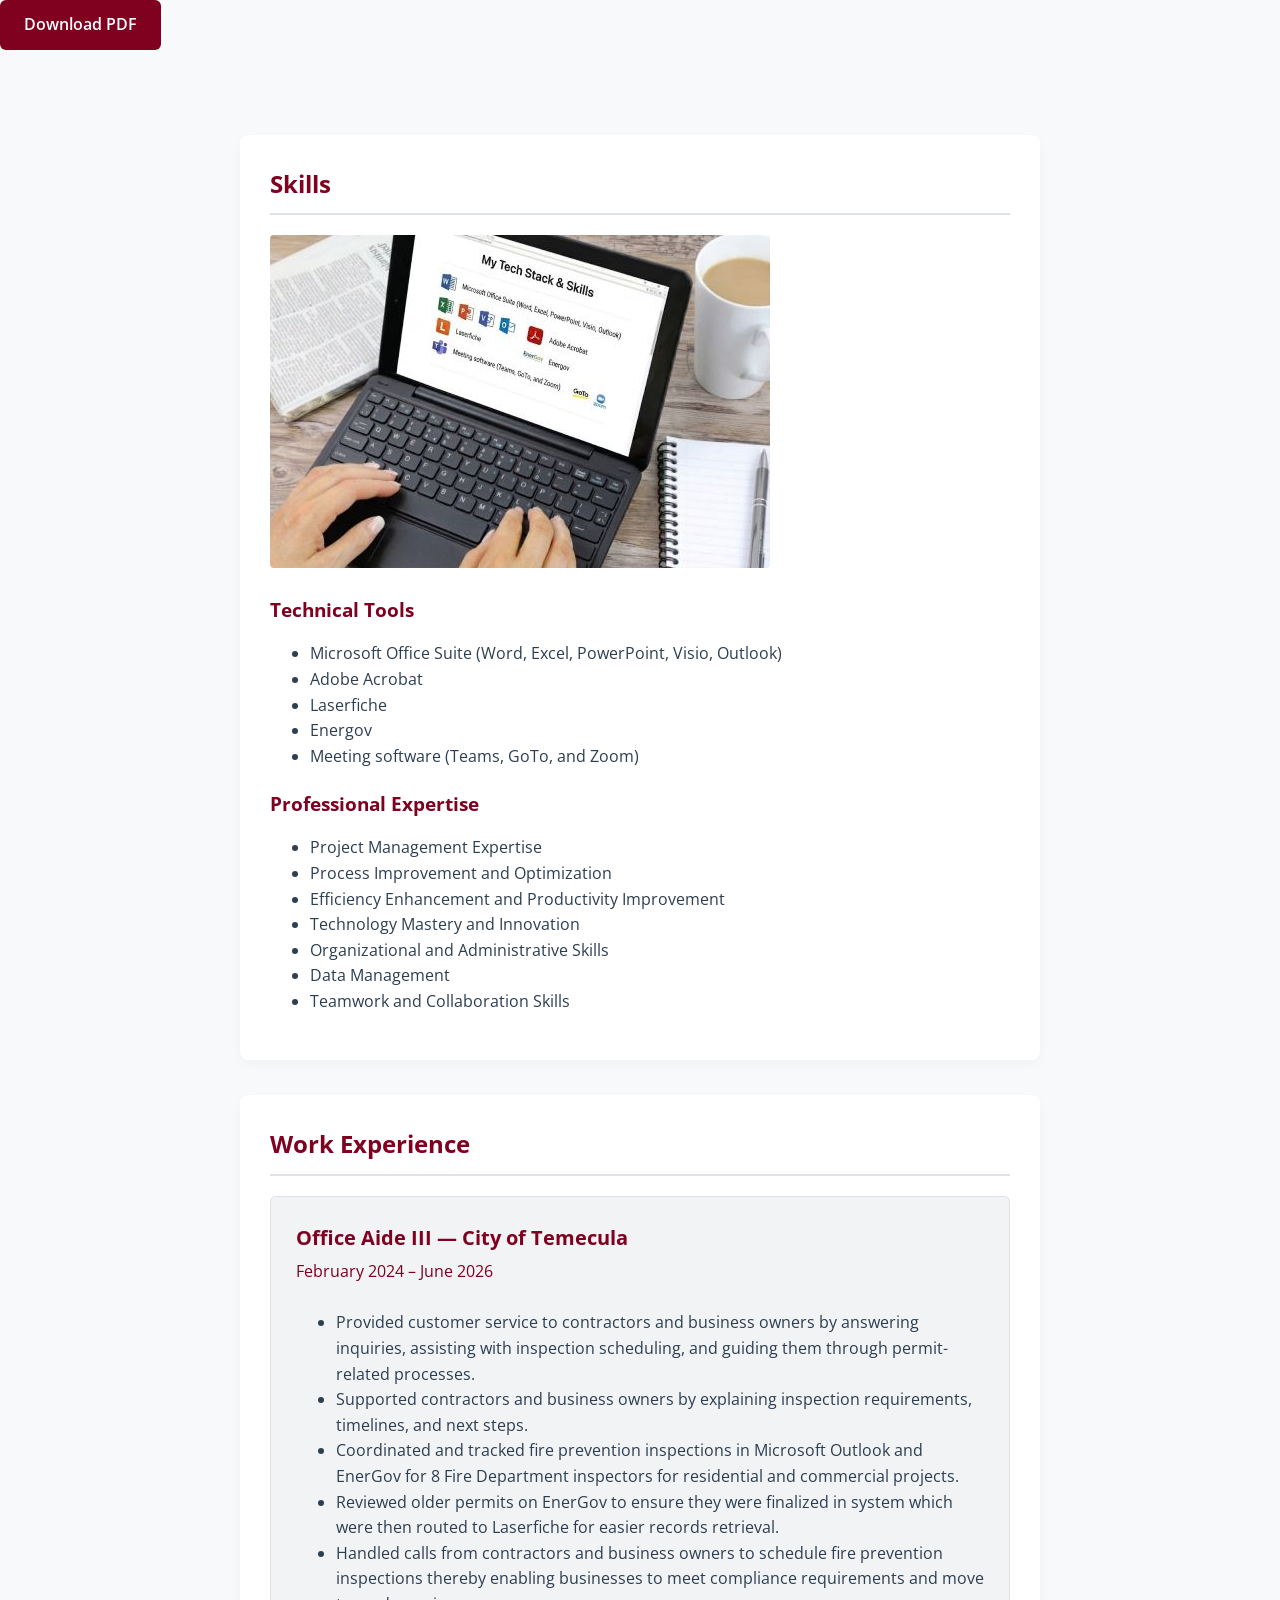
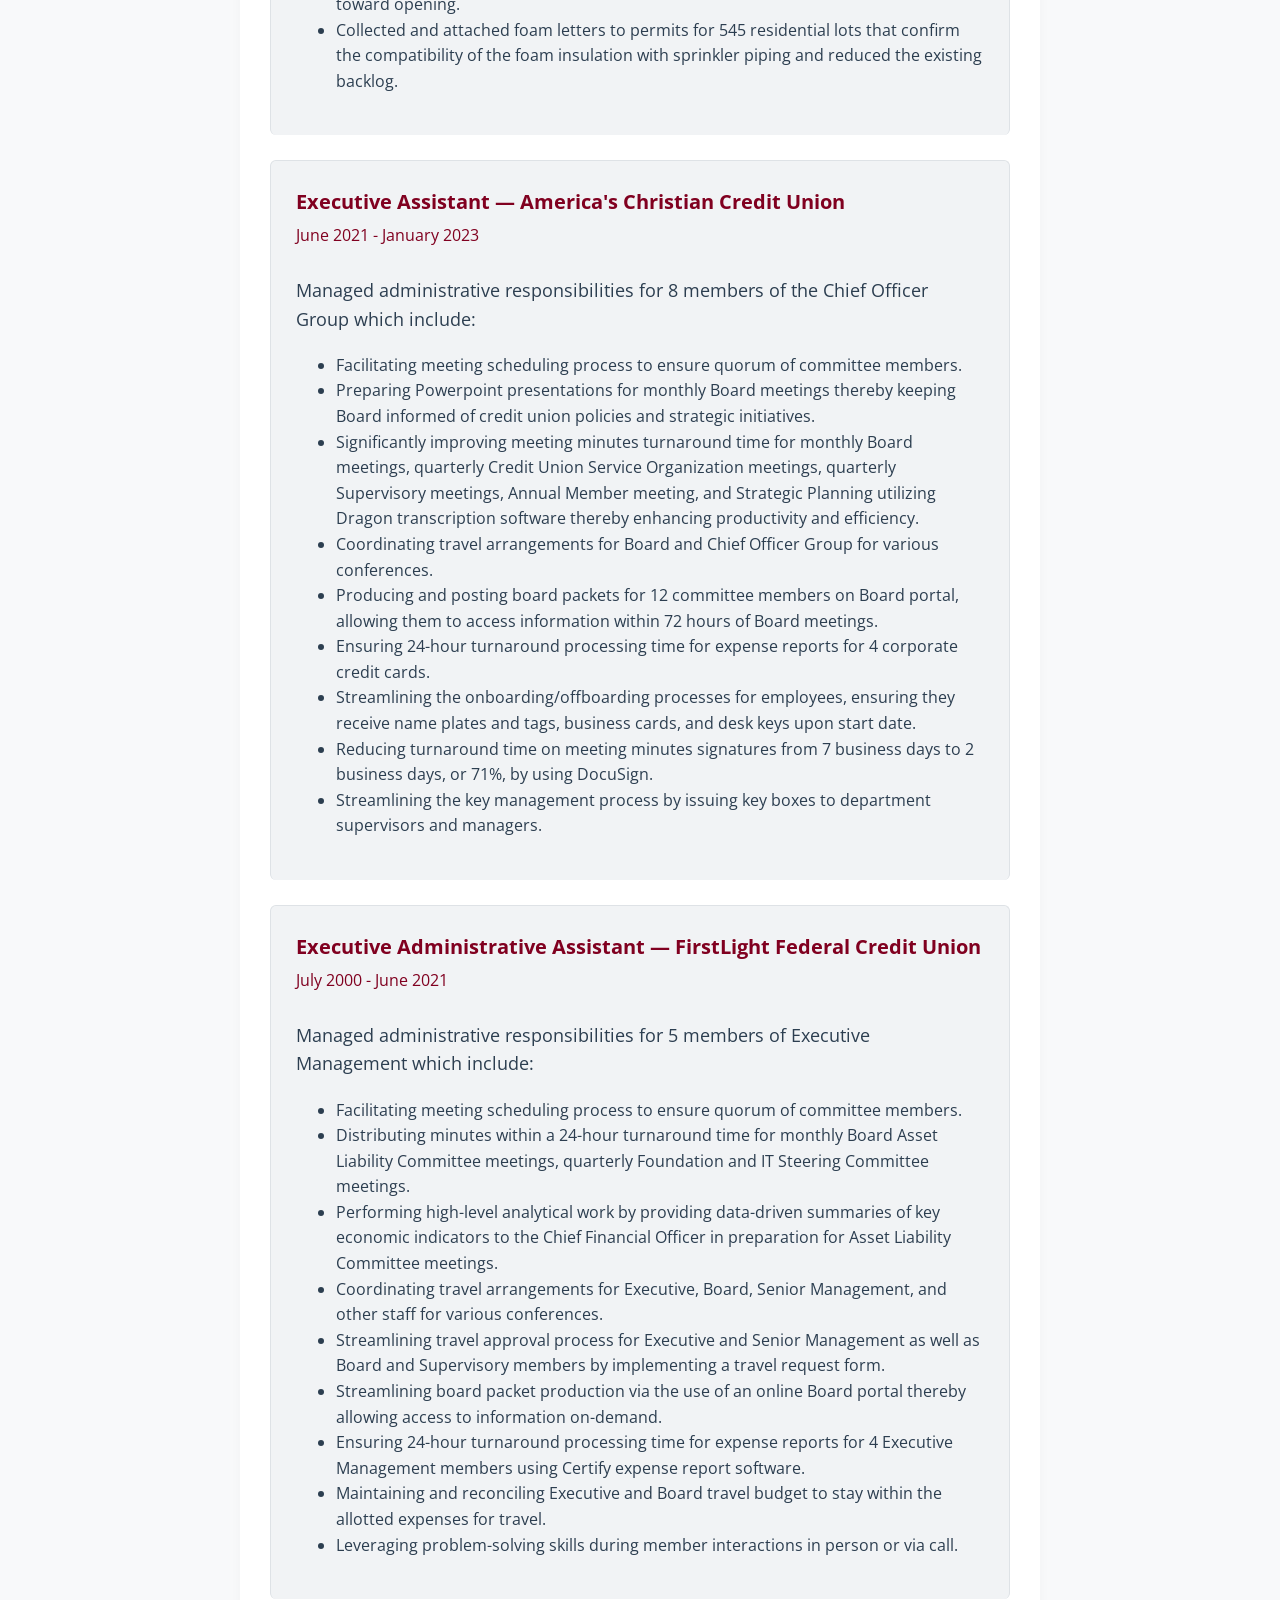
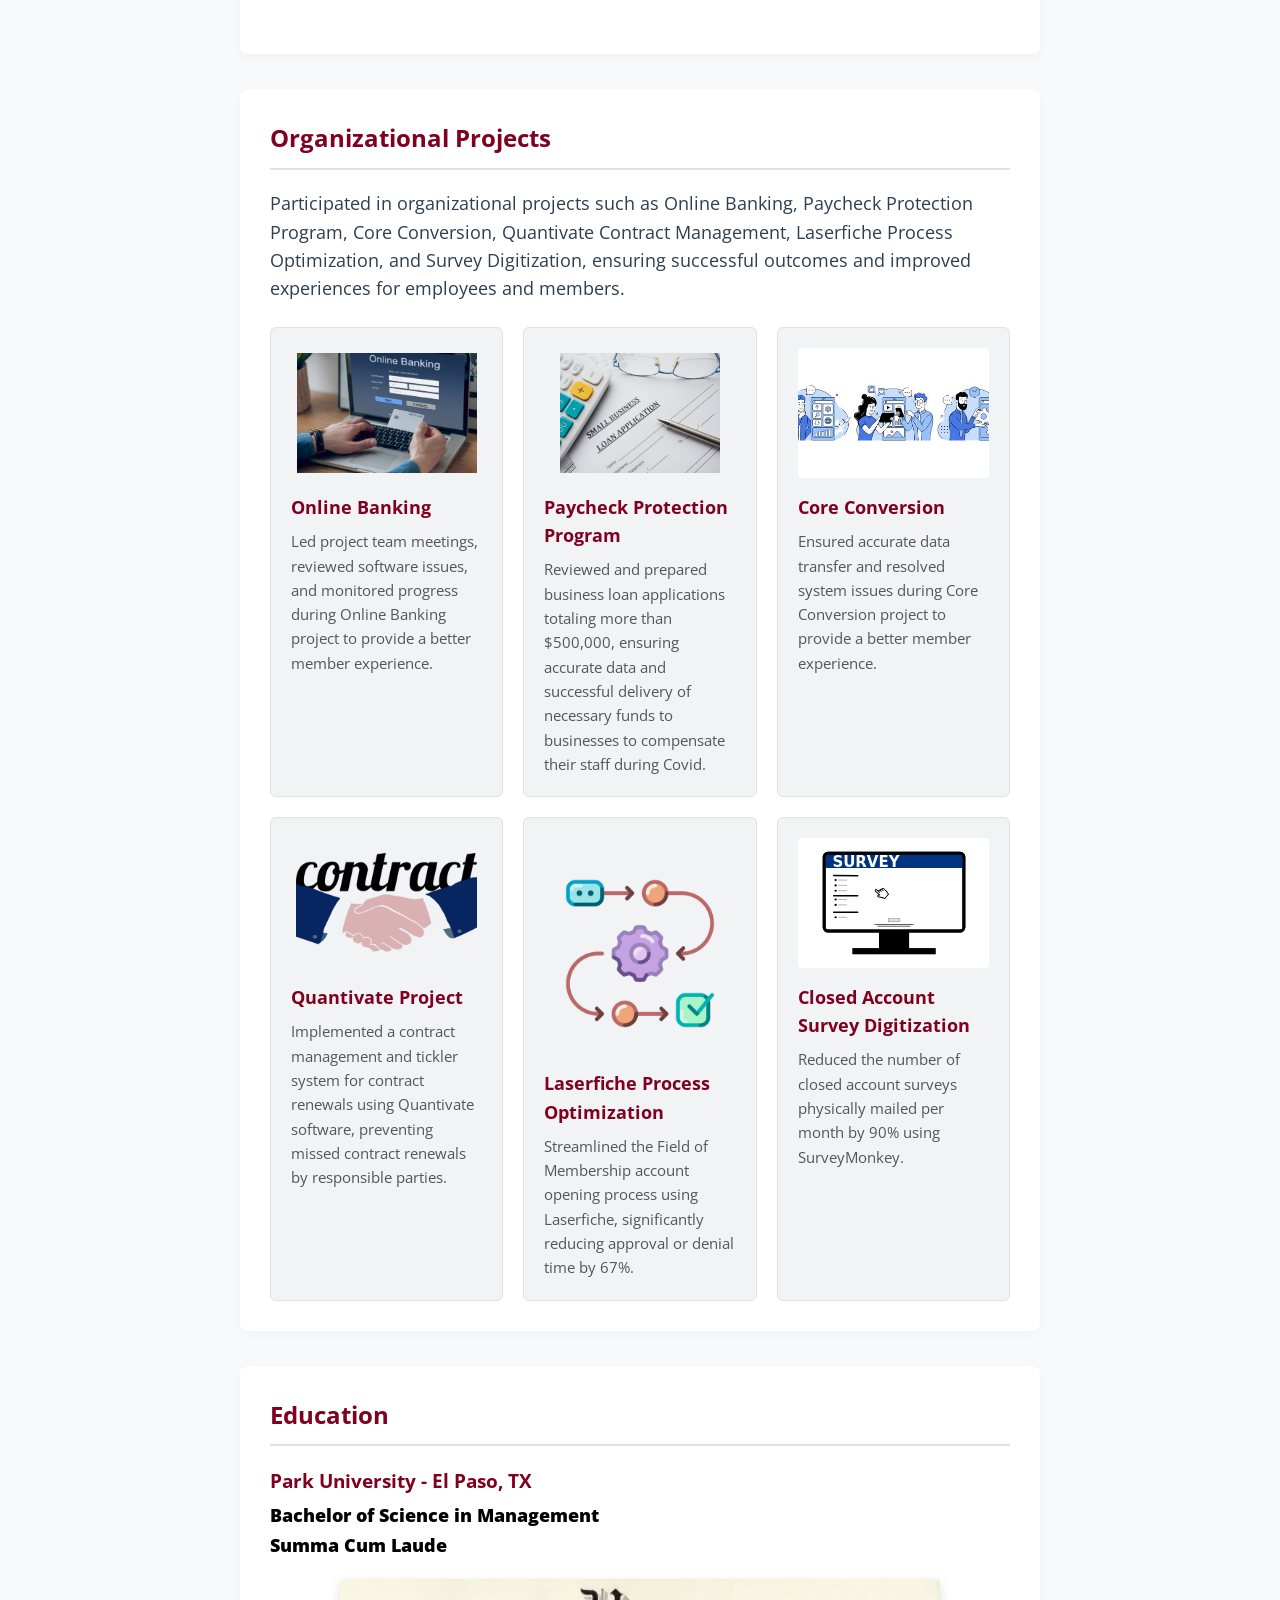
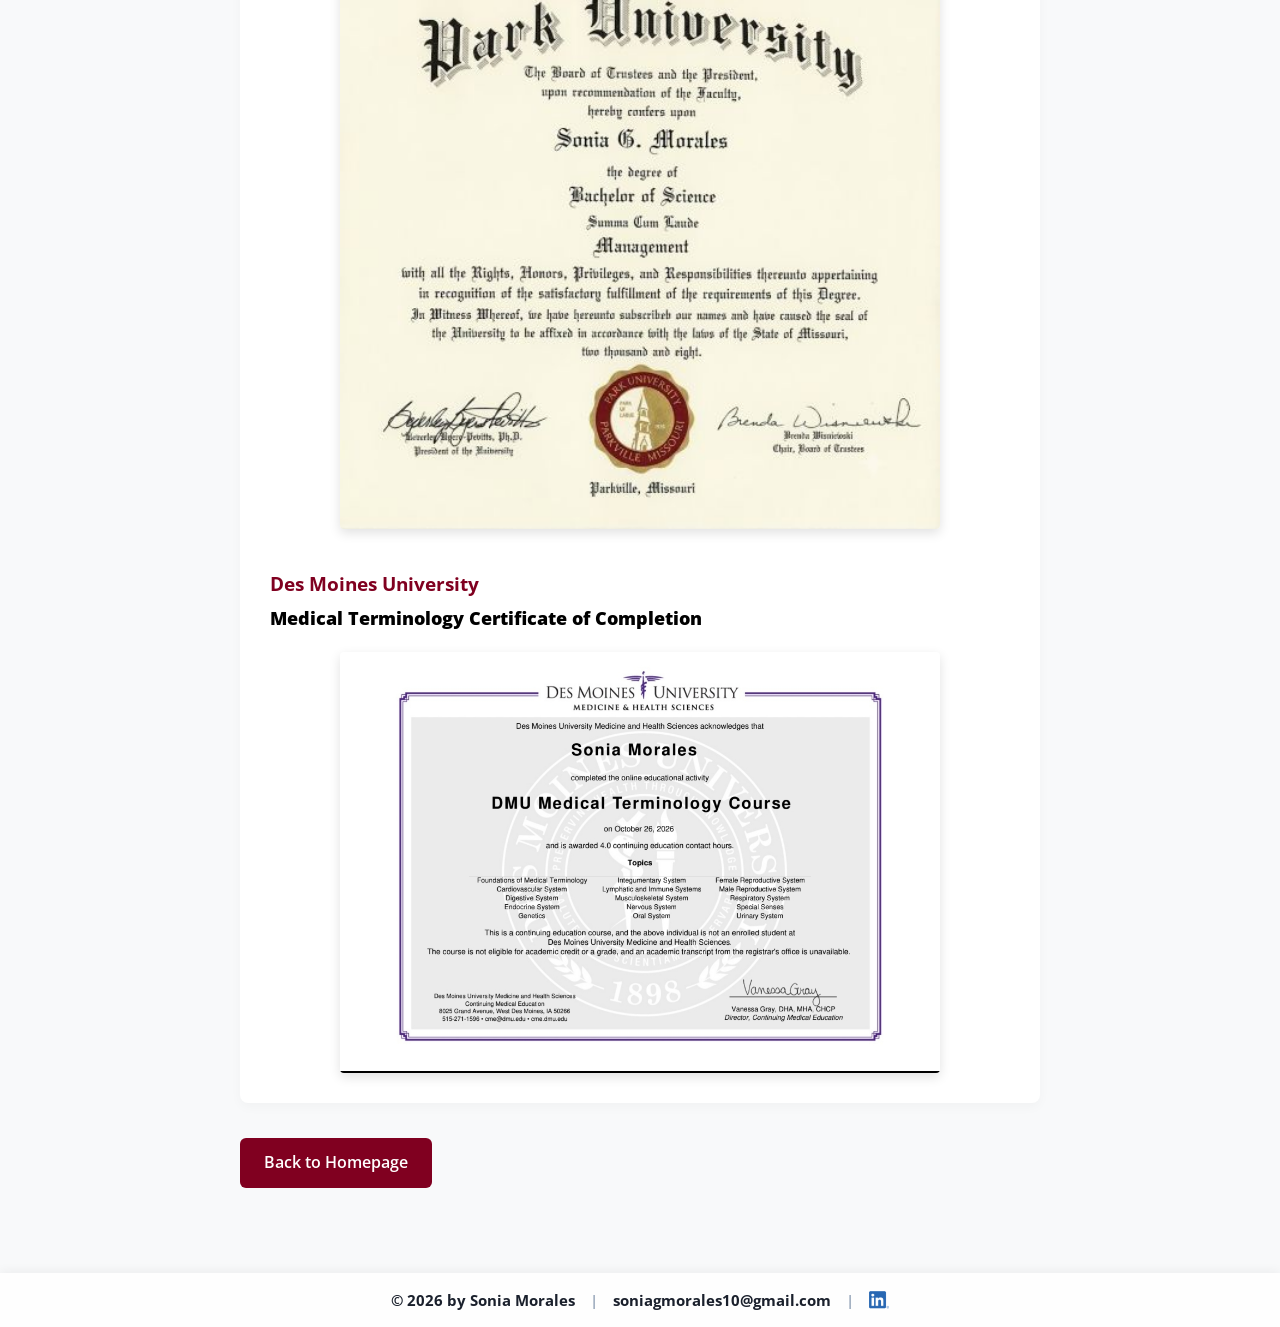
==== resume.html @ 6f34581a "Update back link with button styling" ====
<!DOCTYPE html>
<html lang="en">
  <head>
    <meta charset="UTF-8">
    <meta name="viewport" content="width=device-width, initial-scale=1.0">
    <title>Resume | Sonia Morales | Results-Oriented Administrative Professional</title>
    <link rel="preconnect" href="https://fonts.googleapis.com">
    <link rel="preconnect" href="https://fonts.gstatic.com" crossorigin>
    <link href="https://fonts.googleapis.com/css2?family=Caveat&family=Open+Sans&display=swap" rel="stylesheet">
    <link rel="stylesheet" href="css/styles.css">
  </head>
  <body class="resume">
    <a class="btn download-link" href="resume.pdf" download>Download PDF</a>
    
    <main class="content-wrapper">

      <section class="resume-section">
        <h2>Skills</h2>
        
        <div class="skills-header" style="margin-bottom: 20px;">
          <img src="images/skills_tech_stack_branded.jpg" alt="Skills and Professional Competencies" style="max-width: 100%; height: auto; border-radius: 4px;">
        </div>
        
        <div class="work-summary">
          <h3>Technical Tools</h3>
          <ul>
            <li>Microsoft Office Suite (Word, Excel, PowerPoint, Visio, Outlook)</li>
            <li>Adobe Acrobat</li>
            <li>Laserfiche</li>
            <li>Energov</li>
            <li>Meeting software (Teams, GoTo, and Zoom)</li>
          </ul>

          <h3>Professional Expertise</h3>
          <ul>
            <li>Project Management Expertise</li>
            <li>Process Improvement and Optimization</li>
            <li>Efficiency Enhancement and Productivity Improvement</li>
            <li>Technology Mastery and Innovation</li>
            <li>Organizational and Administrative Skills</li>
            <li>Data Management</li>
            <li>Teamwork and Collaboration Skills</li>
          </ul>
        </div>
      </section>
      
      <section class="resume-section">
        <h2>Work Experience</h2>

        <section class="work-item" style="background-color: #f1f3f5; border: 1px solid #dee2e6; border-radius: 6px; padding: 25px; margin-bottom: 25px; font-family: 'Open Sans', sans-serif; color: #2c3e50; line-height: 1.6; border-bottom: none !important;">
          <div class="work-details" style="margin-bottom: 15px; padding-bottom: 10px;">
            <h3><strong>Office Aide III</strong> — City of Temecula <span style="float: right; font-weight: normal; color: #555;">February 2024 – June 2026</span></h3>
          </div>

          <div class="work-summary">
            <ul>
              <li>Provided customer service to contractors and business owners by answering inquiries, assisting with inspection scheduling, and guiding them through permit-related processes.</li>
              <li>Supported contractors and business owners by explaining inspection requirements, timelines, and next steps.</li>
              <li>Coordinated and tracked fire prevention inspections in Microsoft Outlook and EnerGov for 8 Fire Department inspectors for residential and commercial projects.</li>
              <li>Reviewed older permits on EnerGov to ensure they were finalized in system which were then routed to Laserfiche for easier records retrieval.</li>
              <li>Handled calls from contractors and business owners to schedule fire prevention inspections thereby enabling businesses to meet compliance requirements and move toward opening.</li> 
              <li>Collected and attached foam letters to permits for 545 residential lots that confirm the compatibility of the foam insulation with sprinkler piping and reduced the existing backlog.</li>
            </ul>
          </div>
        </section>
      
       <section class="work-item" style="background-color: #f1f3f5; border: 1px solid #dee2e6; border-radius: 6px; padding: 25px; margin-bottom: 25px; font-family: 'Open Sans', sans-serif; color: #2c3e50; line-height: 1.6; border-bottom: none !important;">
          <div class="work-details" style="margin-bottom: 15px; padding-bottom: 10px;">
            <h3><strong>Executive Assistant</strong> — America's Christian Credit Union <span style="float: right; font-weight: normal; color: #555;">June 2021 - January 2023</span></h3>
          </div>

          <div class="work-summary">
            <p>Managed administrative responsibilities for 8 members of the Chief Officer Group which include:</p>
            <ul>
              <li>Facilitating meeting scheduling process to ensure quorum of committee members.</li>
              <li>Preparing Powerpoint presentations for monthly Board meetings thereby keeping Board informed of credit union policies and strategic initiatives.</li>
              <li>Significantly improving meeting minutes turnaround time for monthly Board meetings, quarterly Credit Union Service Organization meetings, quarterly Supervisory meetings, Annual Member meeting, and Strategic Planning utilizing Dragon transcription software thereby enhancing productivity and efficiency.</li>
              <li>Coordinating travel arrangements for Board and Chief Officer Group for various conferences.</li>
              <li>Producing and posting board packets for 12 committee members on Board portal, allowing them to access information within 72 hours of Board meetings.</li>
              <li>Ensuring 24-hour turnaround processing time for expense reports for 4 corporate credit cards.</li>
              <li>Streamlining the onboarding/offboarding processes for employees, ensuring they receive name plates and tags, business cards, and desk keys upon start date.</li>
              <li>Reducing turnaround time on meeting minutes signatures from 7 business days to 2 business days, or 71%, by using DocuSign.</li>
              <li>Streamlining the key management process by issuing key boxes to department supervisors and managers.</li>
            </ul>
          </div>
        </section>
        
       <section class="work-item" style="background-color: #f1f3f5; border: 1px solid #dee2e6; border-radius: 6px; padding: 25px; margin-bottom: 25px; font-family: 'Open Sans', sans-serif; color: #2c3e50; line-height: 1.6; border-bottom: none !important;">
         <div class="work-details" style="margin-bottom: 15px; padding-bottom: 10px;">
            <h3><strong>Executive Administrative Assistant</strong> — FirstLight Federal Credit Union <span style="float: right; font-weight: normal; color: #555;">July 2000 - June 2021</span></h3>
          </div>

          <div class="work-summary">
            <p>Managed administrative responsibilities for 5 members of Executive Management which include:</p>
            <ul>
              <li>Facilitating meeting scheduling process to ensure quorum of committee members.</li>
              <li>Distributing minutes within a 24-hour turnaround time for monthly Board Asset Liability Committee meetings, quarterly Foundation and IT Steering Committee meetings.</li>
              <li>Performing high-level analytical work by providing data-driven summaries of key economic indicators to the Chief Financial Officer in preparation for Asset Liability Committee meetings.</li>
              <li>Coordinating travel arrangements for Executive, Board, Senior Management, and other staff for various conferences.</li>
              <li>Streamlining travel approval process for Executive and Senior Management as well as Board and Supervisory members by implementing a travel request form.</li>
              <li>Streamlining board packet production via the use of an online Board portal thereby allowing access to information on-demand.</li>
              <li>Ensuring 24-hour turnaround processing time for expense reports for 4 Executive Management members using Certify expense report software.</li>
              <li>Maintaining and reconciling Executive and Board travel budget to stay within the allotted expenses for travel.</li>
              <li>Leveraging problem-solving skills during member interactions in person or via call.</li>
            </ul>
          </div>
        </section>
      </section>
  
      <section class="resume-section">
        <h2>Organizational Projects</h2>
        <p>Participated in organizational projects such as Online Banking, Paycheck Protection Program, Core Conversion, Quantivate Contract Management, Laserfiche Process Optimization, and Survey Digitization, ensuring successful outcomes and improved experiences for employees and members.</p>

        <div class="project-wrapper">
          <section class="project-item">
            <img src="images/onlinebanking-500px.jpg" srcset="images/onlinebanking-1000px.jpg 2x" alt="onlinebanking">
            <h3>Online Banking</h3>
            <p>Led project team meetings, reviewed software issues, and monitored progress during Online Banking project to provide a better member experience.</p>
          </section>
          
          <section class="project-item">
            <img src="images/businessloans-500px.jpg" srcset="images/businessloans-1000px.jpg 2x" alt="businessloans">
            <h3>Paycheck Protection Program</h3>
            <p>Reviewed and prepared business loan applications totaling more than $500,000, ensuring accurate data and successful delivery of necessary funds to businesses to compensate their staff during Covid.</p>
          </section>

          <section class="project-item">
            <div style="width: 100%; height: 130px; overflow: hidden; border-radius: 4px; background-color: #ffffff; margin-bottom: 15px;">
              <img src="images/coreconversion-500px.jpg" srcset="images/coreconversion-1000px.jpg 2x" alt="coreconversion" style="width: 100%; height: 100%; object-fit: contain; transform: scale(1.4); mix-blend-mode: multiply;">
            </div>
            <h3>Core Conversion</h3>
            <p>Ensured accurate data transfer and resolved system issues during Core Conversion project to provide a better member experience.</p>
          </section>

          <section class="project-item">
            <img src="images/contract-500px.png" srcset="images/contract-1000px.png 2x" alt="contractproject">
            <h3>Quantivate Project</h3>
            <p>Implemented a contract management and tickler system for contract renewals using Quantivate software, preventing missed contract renewals by responsible parties.</p>
          </section>

                    <!-- Laserfiche Project Card -->
          <section class="project-item">
            <!-- You can update the src later with your chosen image path -->
            <img src="images/laserfiche-process.jpg" alt="Laserfiche Process Optimization Workflow" style="max-width: 500px; width: 100%; height: auto; display: block; margin: 20px auto;">
            <h3>Laserfiche Process Optimization</h3>
            <p>Streamlined the Field of Membership account opening process using Laserfiche, significantly reducing approval or denial time by 67%.</p>
          </section>
          
          <!-- SurveyMonkey Project Card -->
          <section class="project-item">
            <!-- You can update the src later with your chosen image path -->
            <div style="width: 100%; height: 130px; overflow: hidden; border-radius: 4px; background-color: #ffffff; margin-bottom: 15px;">
              <img src="images/surveymonkey-logo.svg" alt="SurveyMonkey Account Survey Digitization" style="width: 100%; height: 100%; object-fit: contain; transform: scale(1.3); mix-blend-mode: multiply;">
            </div>        
            <h3>Closed Account Survey Digitization</h3>
            <p>Reduced the number of closed account surveys physically mailed per month by 90% using SurveyMonkey.</p>
          </section>

        </div>
      </section>
             
      <section class="resume-section">
  <h2>Education</h2>
  
  <!-- Park University Container -->
  <section class="education-item" style="text-align: center; margin-bottom: 40px;">
    <div style="text-align: left;">
      <h3>Park University - El Paso, TX</h3>
      <p>Bachelor of Science in Management</p>
      <p>Summa Cum Laude</p>
    </div>
    
    <!-- Unified Display Box: Forces exact alignment and centering -->
    <div class="diploma-display" style="margin: 20px auto 0 auto; max-width: 600px; width: 100%;">
     <img src="images/parkuniversitydiploma.jpg" alt="Park University Diploma" style="width: 100%; height: auto; border-radius: 4px; box-shadow: 0 4px 12px rgba(0,0,0,0.12); display: block;">
    </div>
  </section>

  <!-- Des Moines University Container -->
  <section class="education-item" style="text-align: center;">
    <div style="text-align: left;">
      <h3>Des Moines University</h3>
      <p>Medical Terminology Certificate of Completion</p>
    </div>
    
    <!-- Unified Display Box: Matches the exact max-width and centering of the Park box above -->
    <div class="diploma-display" style="margin: 20px auto 0 auto; max-width: 600px; width: 100%;">
     <img src="images/dmucertificate.jpg" alt="DMU Medical Terminology Certificate" style="width: 100%; height: auto; border-radius: 4px; box-shadow: 0 4px 12px rgba(0,0,0,0.12); display: block;">
    </div>
  </section>
</section>


 
      <a href="index.html" class="btn download-link back-home-btn">Back to Homepage</a>

    </main>

        <!-- EXACT SAME HIGH-CONTRAST SINGLE LINE FOOTER BAR -->
    <footer class="site-footer">
      <div class="footer-container">
        <span>© 2026 by Sonia Morales</span>
        <span class="footer-divider">|</span>
        <a href="mailto:soniagmorales10@gmail.com">soniagmorales10@gmail.com</a>
        <span class="footer-divider">|</span>
        <a href="https://linkedin.com" target="_blank" class="footer-linkedin-link">
          <img src="images/icon-logo-linkedin.png" alt="My LinkedIn profile" class="footer-linkedin-icon">
        </a>
      </div>
    </footer>

  </body>
</html>
---- css/styles.css ----
/* ==========================================================================
   1. GLOBAL RESETS & TYPOGRAPHY (Used by both Home and Resume)
   ========================================================================== */
body {
  font-family: 'Open Sans', sans-serif;
  background-color: #f8f9fa;
  color: #2c3e50;
  margin: 0;
  padding: 0;
  line-height: 1.6;
}

.content-wrapper {
  max-width: 800px;
  margin: 60px auto;
  padding: 0 20px;
}

/* ==========================================================================
   2. HOMEPAGE SPECIFIC STYLES (Clean Box-Free Corporate Layout)
   ========================================================================== */
.content-bg {
  background: rgba(255, 255, 255, 0.85); /* Restored your original translucent white backdrop */
  padding: 40px;
  border-radius: 12px;
  box-shadow: 0 4px 15px rgba(0, 0, 0, 0.05);
  text-align: center;
}

header {
  margin: 0 auto 35px auto;
  display: block;
}

header h1 {
  font-family: 'Playfair Display', serif;
  font-size: 3.5rem;
  font-weight: 900;
  color: #800020; /* Brand burgundy */
  margin: 0 0 8px 0;
  line-height: 1.1;
  letter-spacing: -0.5px;
}

header h2 {
  font-family: 'Open Sans', sans-serif;
  font-size: 1.1rem;
  font-weight: 800;
  text-transform: uppercase;
  letter-spacing: 4px; /* Crisp tracking for executive aesthetic */
  color: #2c3e50; /* Clean charcoal contrast */
  margin: 0;
}

main p {
  font-size: 1.1rem;
  margin-bottom: 20px;
  text-align: left;
}



/* ==========================================================================
   3. RESUME PAGE SPECIFIC STYLES
   ========================================================================== */
.resume-section {
  background: #ffffff;
  padding: 30px;
  border-radius: 8px;
  box-shadow: 0 4px 12px rgba(0,0,0,0.03);
  margin-bottom: 35px;
}

/* Global resume sections headers turned to deep burgundy */
.resume-section h2 {
  font-family: 'Open Sans', sans-serif;
  color: #800020 !important;
  font-weight: 700;
  border-bottom: 2px solid #dee2e6;
  padding-bottom: 10px;
  margin-top: 0;
}

/* Subheadings like "Technical Tools" and "Professional Expertise" */
.resume-section h3, 
.work-summary h3 {
  color: #800020 !important;
  font-weight: 700;
  margin-top: 20px;
  margin-bottom: 10px;
}

/* Work Experience Layouts & Smooth Moving Effect */
.work-item {
  transition: transform 0.3s cubic-bezier(0.25, 0.8, 0.25, 1), box-shadow 0.3s ease;
}

.work-item:hover {
  transform: translateY(-3px);
  box-shadow: 0 10px 20px rgba(0, 0, 0, 0.08) !important;
}

/* Job title and place of employment stay on one single burgundy line */
.work-details h3 {
  margin: 0;
  font-size: 1.25rem;
  color: #800020 !important;
  font-weight: 700;
  display: block !important;
  text-align: left !important;
}

.work-details h3 strong {
  color: #800020 !important;
}

/* Forces job dates directly below titles to look crisp in brand burgundy */
.work-details h3 span {
  float: none !important;
  display: block !important;
  margin-top: 5px;
  font-size: 1rem;
  color: #800020 !important;
  font-weight: 600;
}

/* Organizational Projects Grid Layout */
.project-wrapper {
  display: grid;
  grid-template-columns: repeat(auto-fit, minmax(220px, 1fr));
  gap: 20px;
  margin-top: 25px;
}

.project-item {
  background: #f1f3f5;
  border: 1px solid #dee2e6;
  border-radius: 6px;
  padding: 20px;
  text-align: left;
  transition: transform 0.3s ease, box-shadow 0.3s ease;
  
  /* Keeps all card heights perfectly uniform in a row */
  display: flex;
  flex-direction: column;
  justify-content: flex-start;
}

.project-item:hover {
  transform: translateY(-4px);
  box-shadow: 0 8px 16px rgba(0,0,0,0.08);
}

.project-item img {
  width: 100%;
  height: 130px;             /* Standard window height for all project icons */
  object-fit: contain;       /* Displays full logos without cropping the edges */
  background-color: #ffffff; /* Uniform clean white backdrop */
  border-radius: 4px;
  margin-bottom: 15px;
  mix-blend-mode: multiply;   /* Erases conflicting white backgrounds into the card color */
  padding: 5px;
  box-sizing: border-box;
}



/* Project headers turned to deep burgundy */
.project-item h3 {
  margin: 0 0 8px 0;
  font-size: 1.1rem;
  color: #800020 !important;
  font-weight: 700;
}

.project-item p {
  margin: 0;
  font-size: 0.95rem;
  color: #555;
}

/* Education Layout Displays */
.education-item h3 {
  margin: 0 0 5px 0;
  color: #800020 !important;
  font-weight: 700;
}

/* UPDATED: Forces degree and certificate text lines to stand out bold and black */
.education-item p {
  margin: 0;
  color: #000000 !important;
  font-weight: 800 !important;
}

/* Forces honors distinctions (Summa Cum Laude) to follow same bold black style */
.education-item p + p {
  font-weight: 800 !important;
  color: #000000 !important;
  font-style: normal;
  margin-top: 2px;
}

/* Download Link Button Layout */
.btn.download-link {
  display: inline-block;
  background-color: #800020 !important;
  color: #ffffff !important;
  padding: 12px 24px;
  border-radius: 6px;
  font-weight: 600;
  margin-bottom: 25px;
  text-decoration: none;
  animation: subtlePulse 3s infinite;
}

.btn.download-link:hover {
  background-color: #5c0017 !important;
  text-decoration: none;
  color: #ffffff !important;
}

/* ==========================================================================
   4. KEYFRAMES & GLOBAL INTERACTIVE TRANSITIONS
   ========================================================================== */
@keyframes subtlePulse {
  0% { transform: scale(1); }
  50% { transform: scale(1.03); }
  100% { transform: scale(1); }
}

/* Global Link Settings for main page body links to remain brand burgundy */
main a {
  color: #800020;
  text-decoration: none;
  font-weight: 600;
  transition: all 0.2s ease;
}

main a:hover {
  color: #a31d3d;
  text-decoration: underline;
}

/* ==========================================================================
   5. FIXED, HIGH-CONTRAST SINGLE LINE FOOTER BAR (Updated Overrides)
   ========================================================================== */
.site-footer {
  width: 100%;
  position: relative;
  margin-top: 40px;
  padding: 15px 0;
  background: rgba(255, 255, 255, 0.85); /* Semi-transparent bar protects from floor shadows */
  box-shadow: 0 -2px 10px rgba(0, 0, 0, 0.05);
  display: flex;
  justify-content: center;
  align-items: center;
}

.footer-container {
  display: flex;
  align-items: center;
  justify-content: center;
  gap: 15px;
  font-family: 'Open Sans', sans-serif;
  font-size: 0.95rem;
  font-weight: 700;
  color: #1a202c !important; /* Bold, high-contrast dark text */
}

.footer-container a {
  color: #1a202c !important;
  text-decoration: none;
  font-weight: 700 !important;
  transition: color 0.2s ease;
}

.footer-container a:hover {
  color: #800020 !important; /* Turns burgundy on hover */
  text-decoration: underline;
}

.footer-divider {
  color: #a0aec0;
  user-select: none;
}

.footer-linkedin-link {
  display: inline-flex;
  align-items: center;
}

.footer-linkedin-icon {
  width: 20px;
  height: 20px;
  display: block;
  /* REMOVED THE DARK FILTER: This makes the blue logo highly pronounced and bright */
  filter: none !important; 
  transition: transform 0.2s ease;
}

.footer-linkedin-icon:hover {
  transform: scale(1.2); /* Gives a clean pop animation when hovered */
}
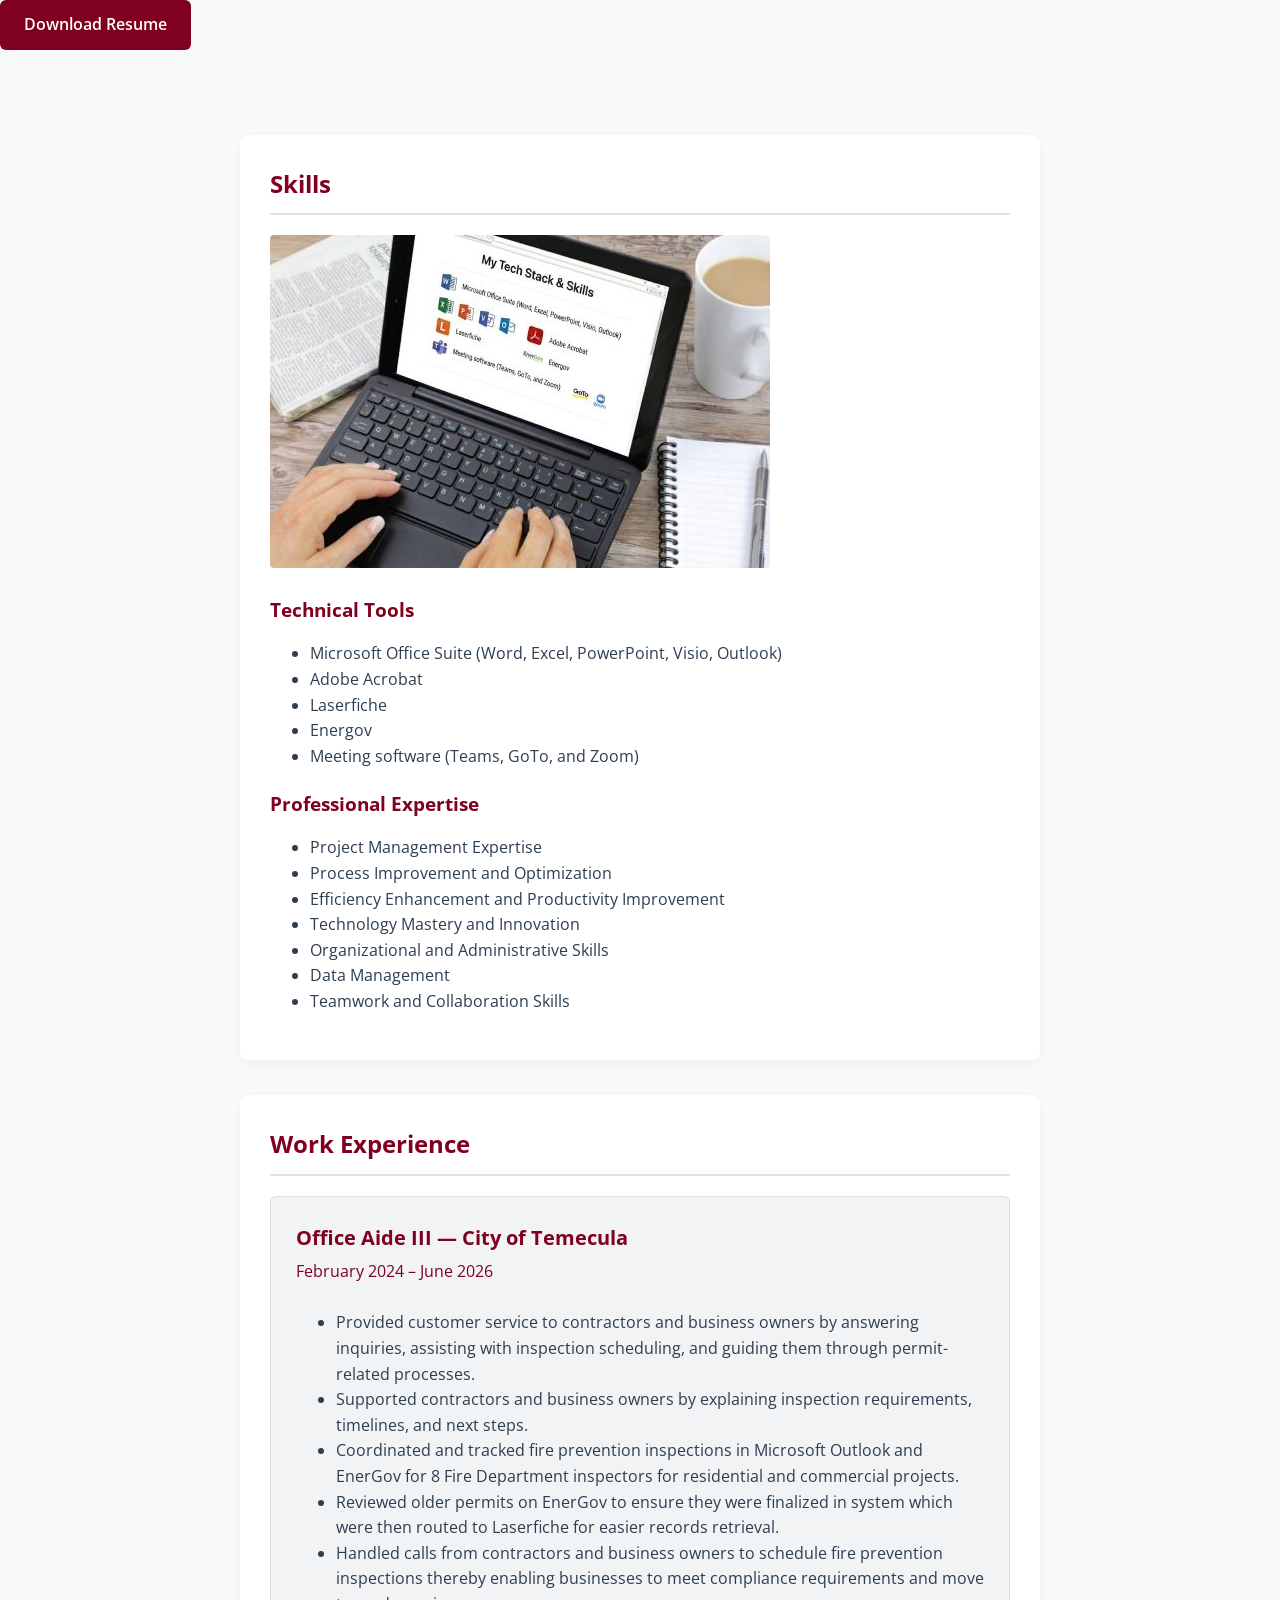
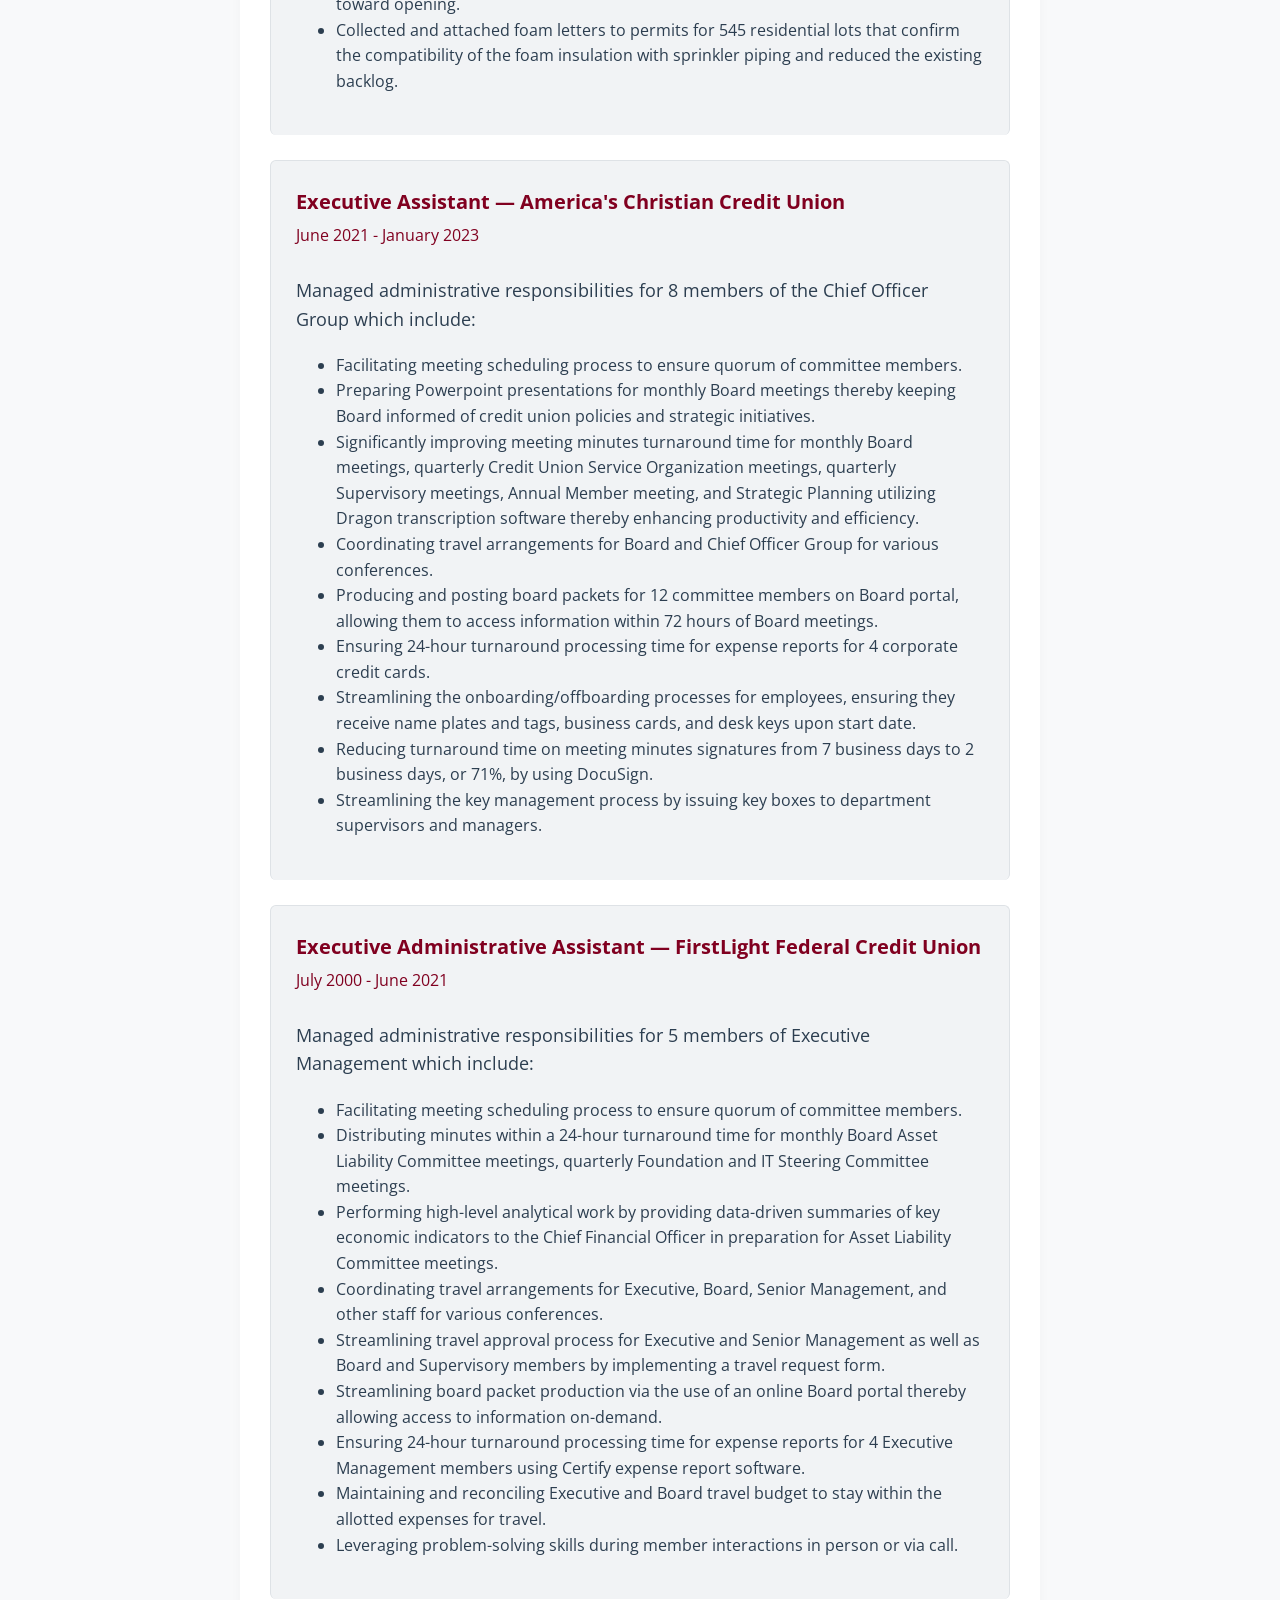
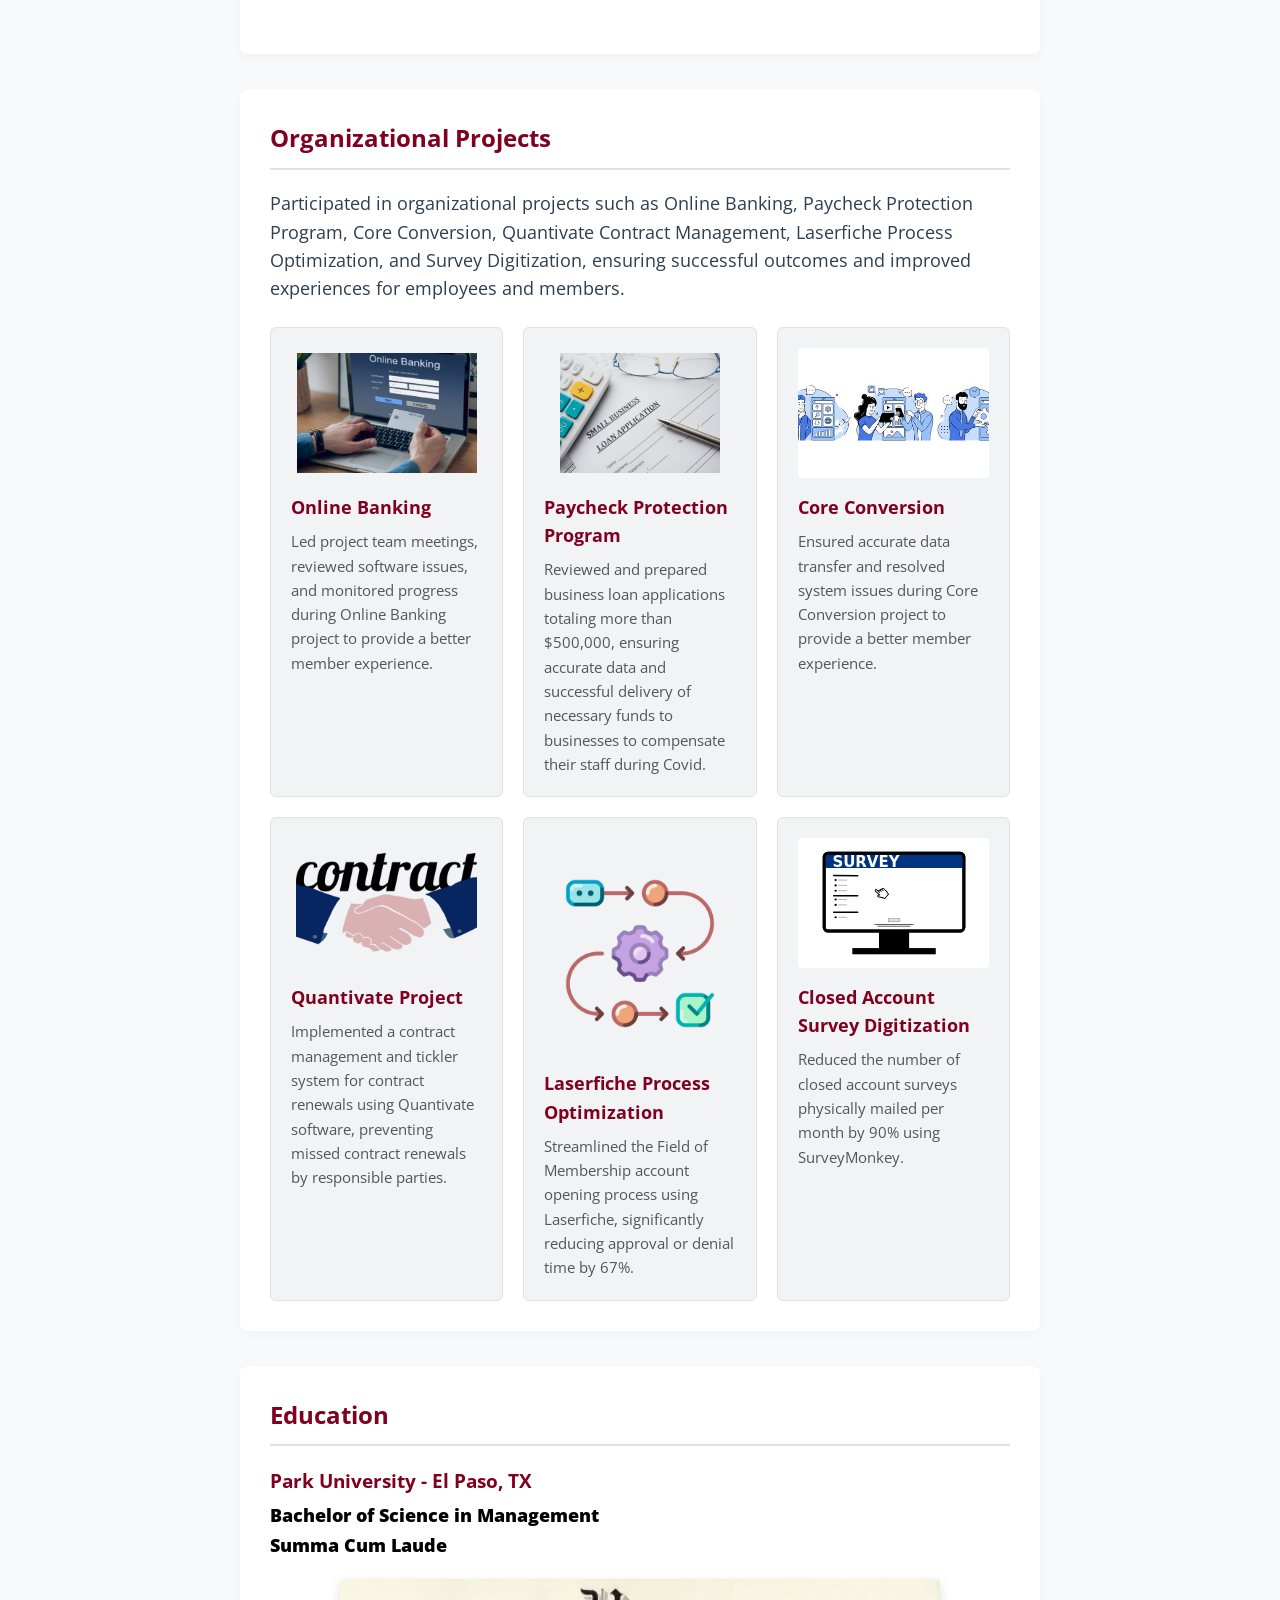
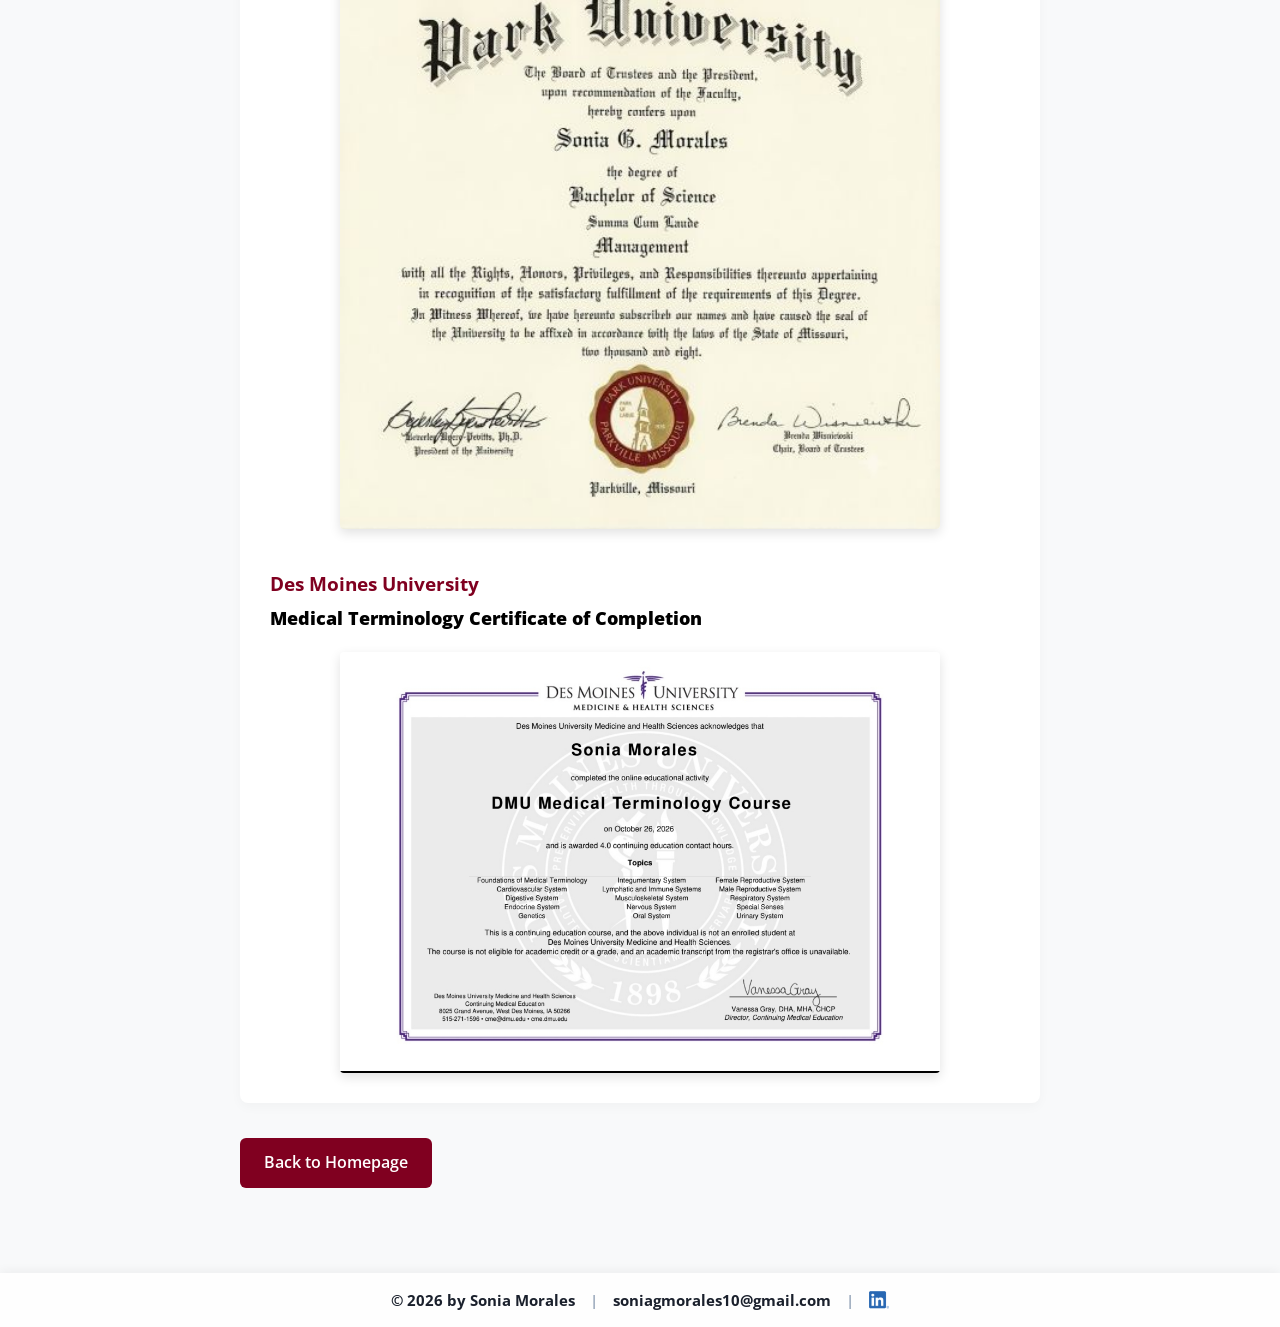
==== commit 5d7f3a23: "Change download link text to 'Download Resume'" ====
--- a/resume.html
+++ b/resume.html
@@ -10,7 +10,7 @@
     <link rel="stylesheet" href="css/styles.css">
   </head>
   <body class="resume">
-    <a class="btn download-link" href="resume.pdf" download>Download PDF</a>
+    <a class="btn download-link" href="resume.pdf" download>Download Resume</a>
     
     <main class="content-wrapper">
 
--- a/css/styles.css
+++ b/css/styles.css
@@ -220,6 +220,15 @@
   color: #ffffff !important;
 }
 
+/* Custom override to keep the Back to Homepage button uniform but stationary */
+.btn.download-link.back-home-btn {
+  animation: none; /* Stops the pulsing so it feels solid */
+  margin-right: 15px; /* Adds clean spacing if it sits next to another element */
+  display: inline-block;
+}
+
+
+
 /* ==========================================================================
    4. KEYFRAMES & GLOBAL INTERACTIVE TRANSITIONS
    ========================================================================== */
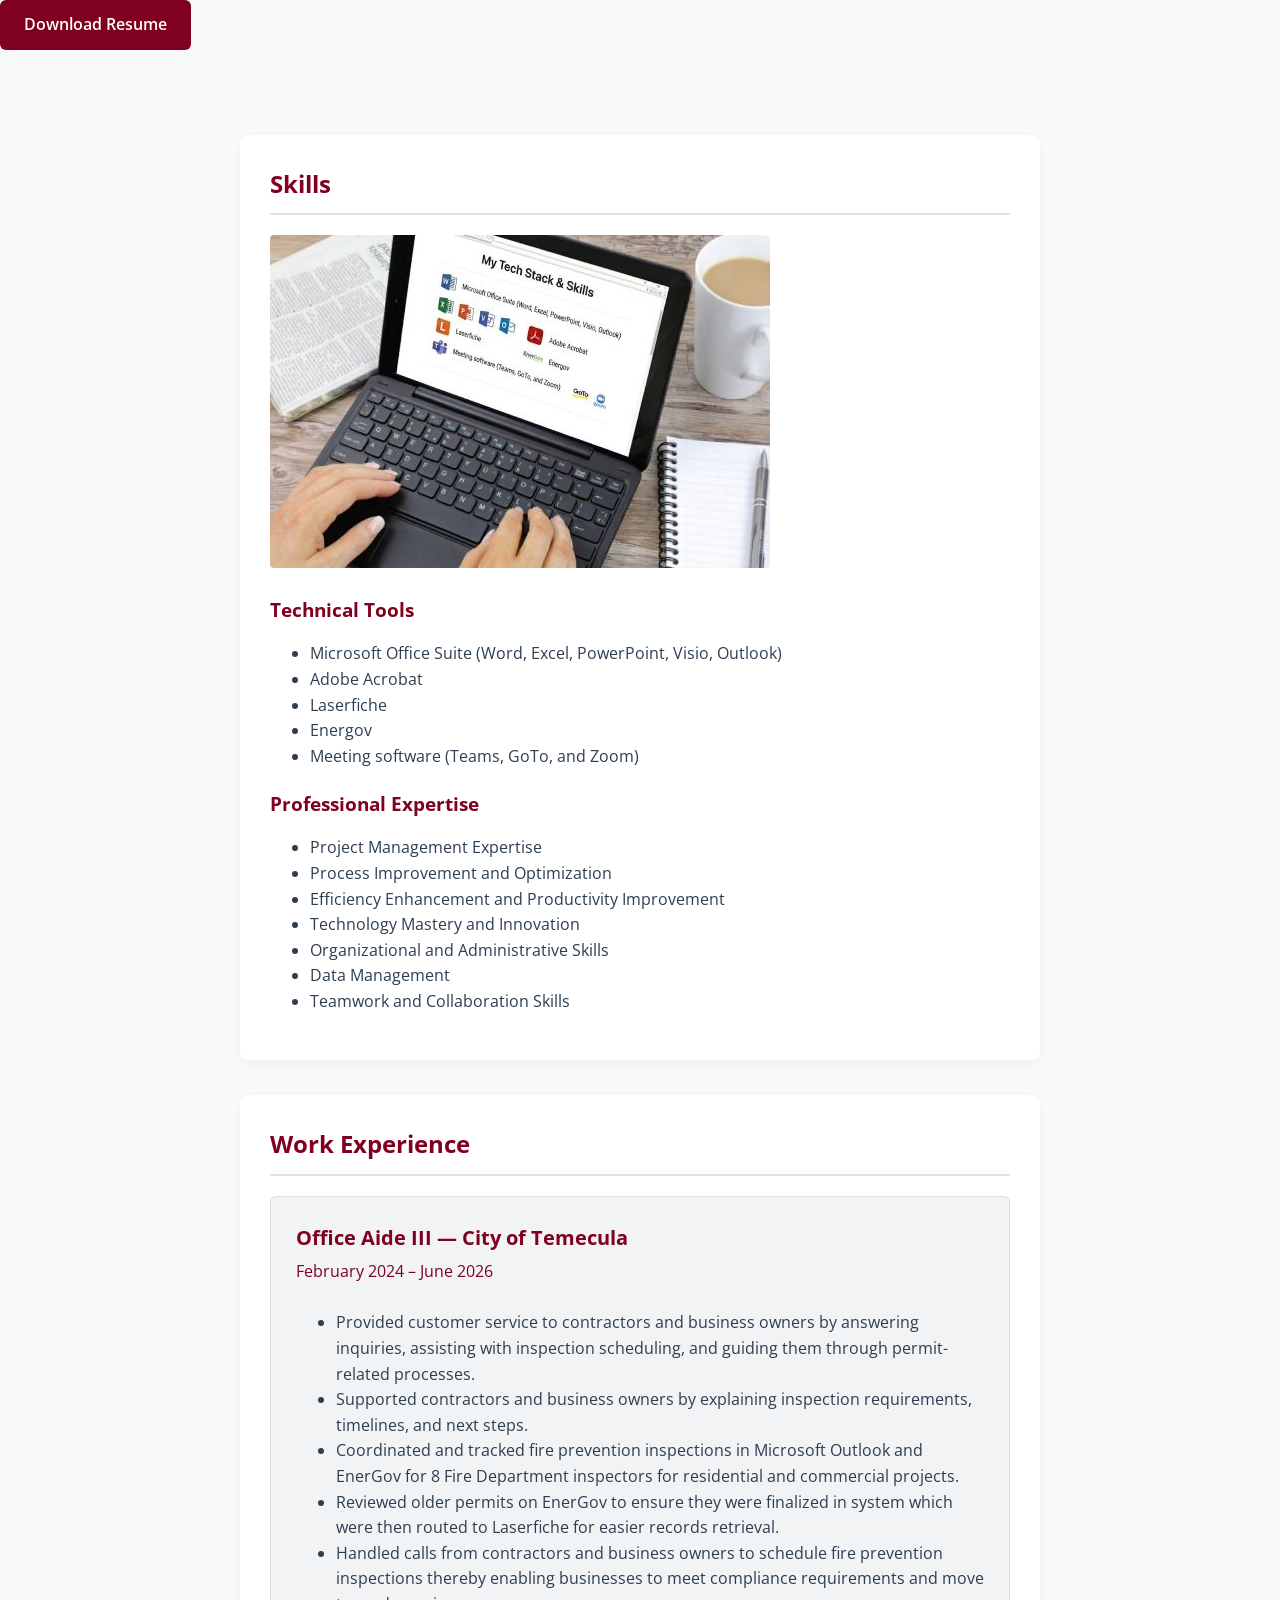
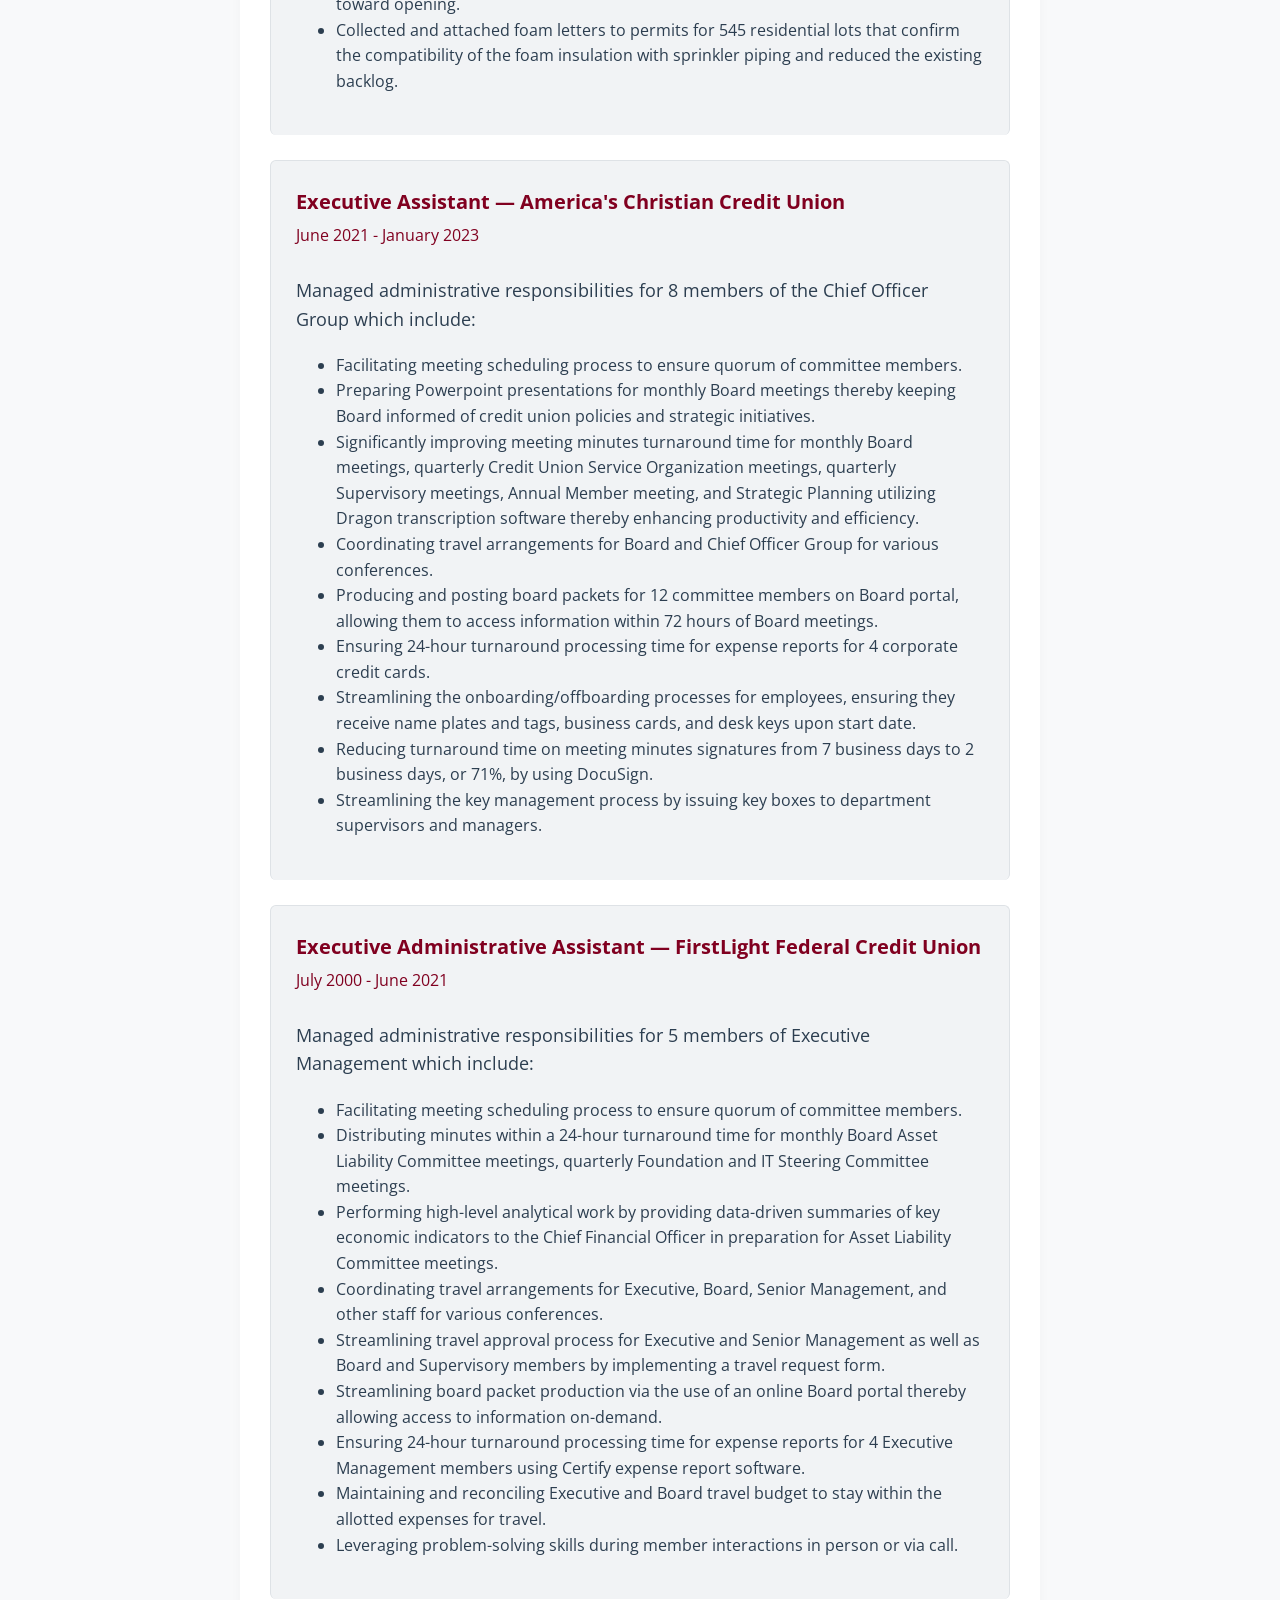
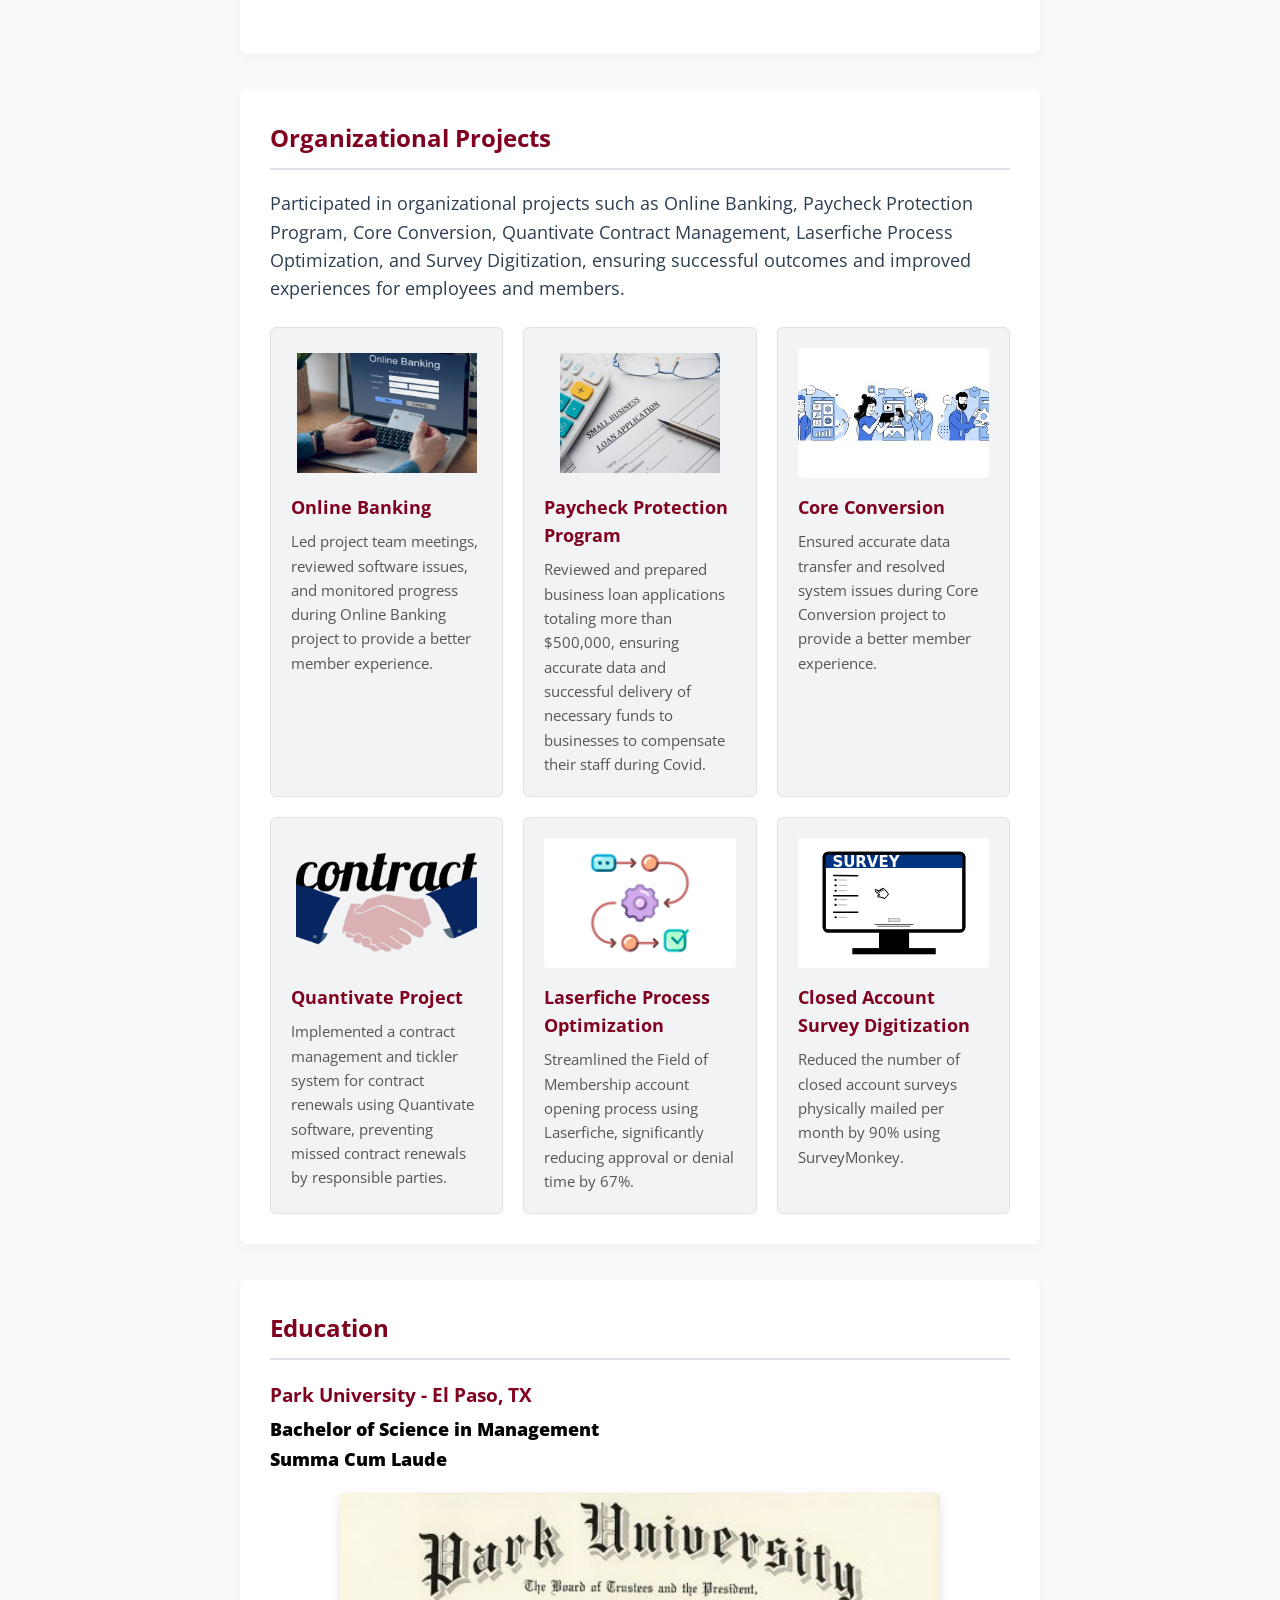
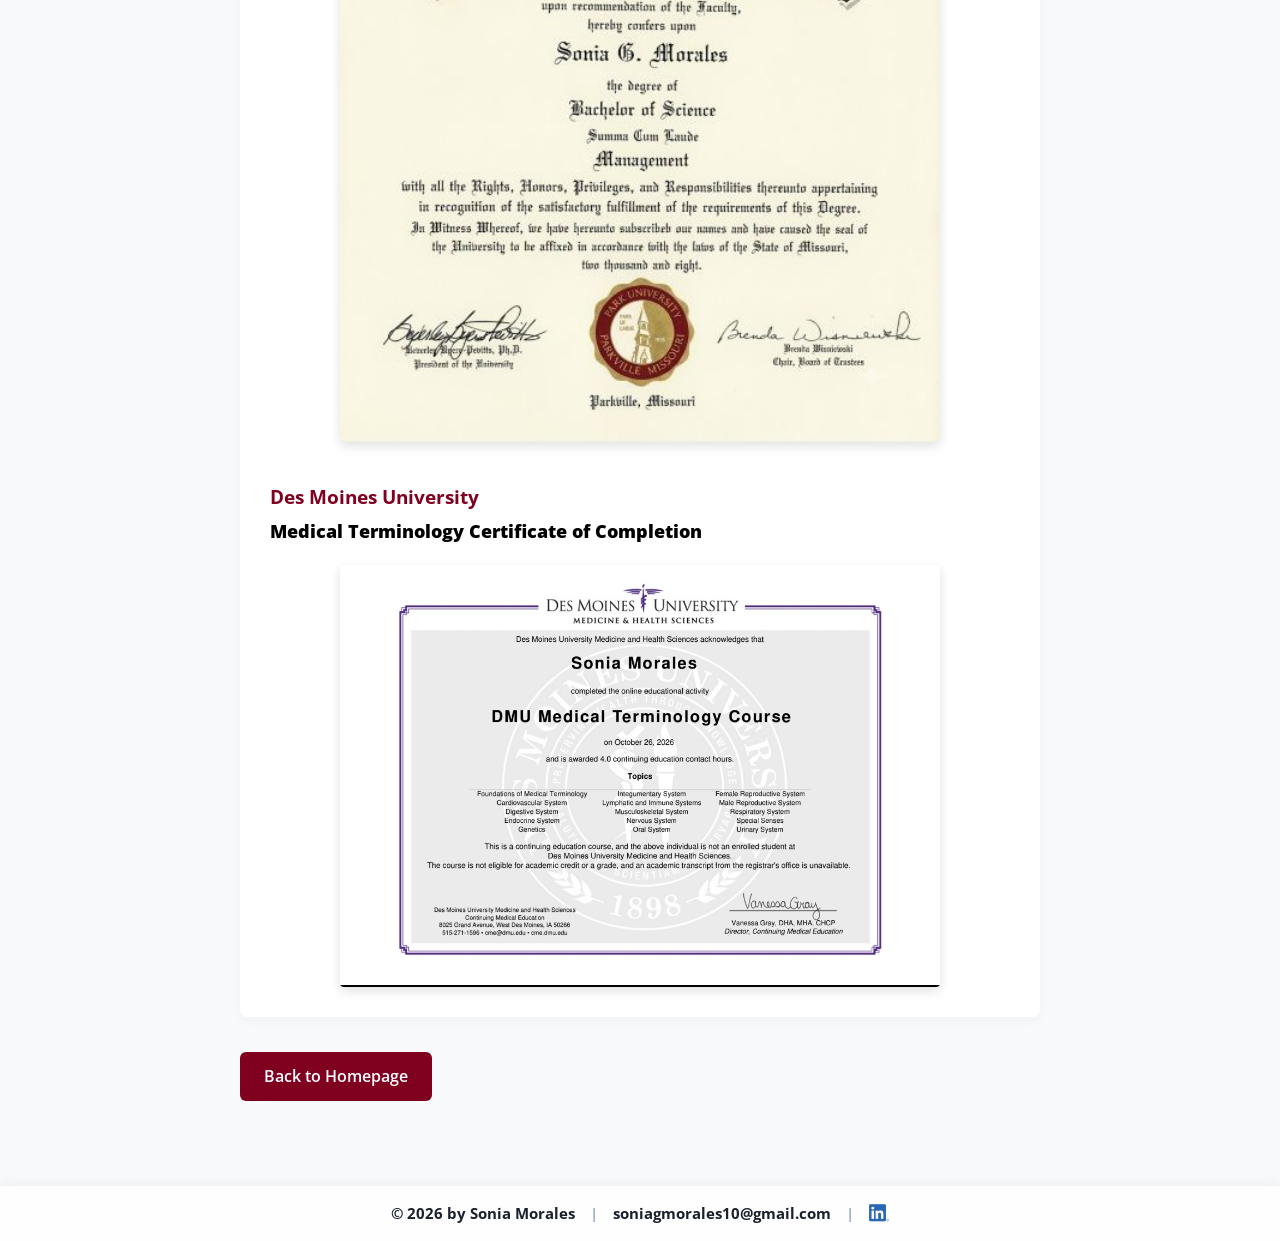
==== commit cd93458b: "Refactor Laserfiche project card image layout Updated the project card for Laserfiche to include a c" ====
--- a/resume.html
+++ b/resume.html
@@ -140,11 +140,14 @@
 
                     <!-- Laserfiche Project Card -->
           <section class="project-item">
-            <!-- You can update the src later with your chosen image path -->
-            <img src="images/laserfiche-process.jpg" alt="Laserfiche Process Optimization Workflow" style="max-width: 500px; width: 100%; height: auto; display: block; margin: 20px auto;">
+          <!-- Wrapped in a matching container to standardize height and margins -->
+            <div style="width: 100%; height: 130px; overflow: hidden; border-radius: 4px; background-color: #ffffff; margin-bottom: 15px;">
+              <img src="images/laserfiche-process.jpg" alt="Laserfiche Process Optimization Workflow" style="width: 100%; height: 100%; object-fit: contain;">
+            </div>
             <h3>Laserfiche Process Optimization</h3>
             <p>Streamlined the Field of Membership account opening process using Laserfiche, significantly reducing approval or denial time by 67%.</p>
           </section>
+
           
           <!-- SurveyMonkey Project Card -->
           <section class="project-item">
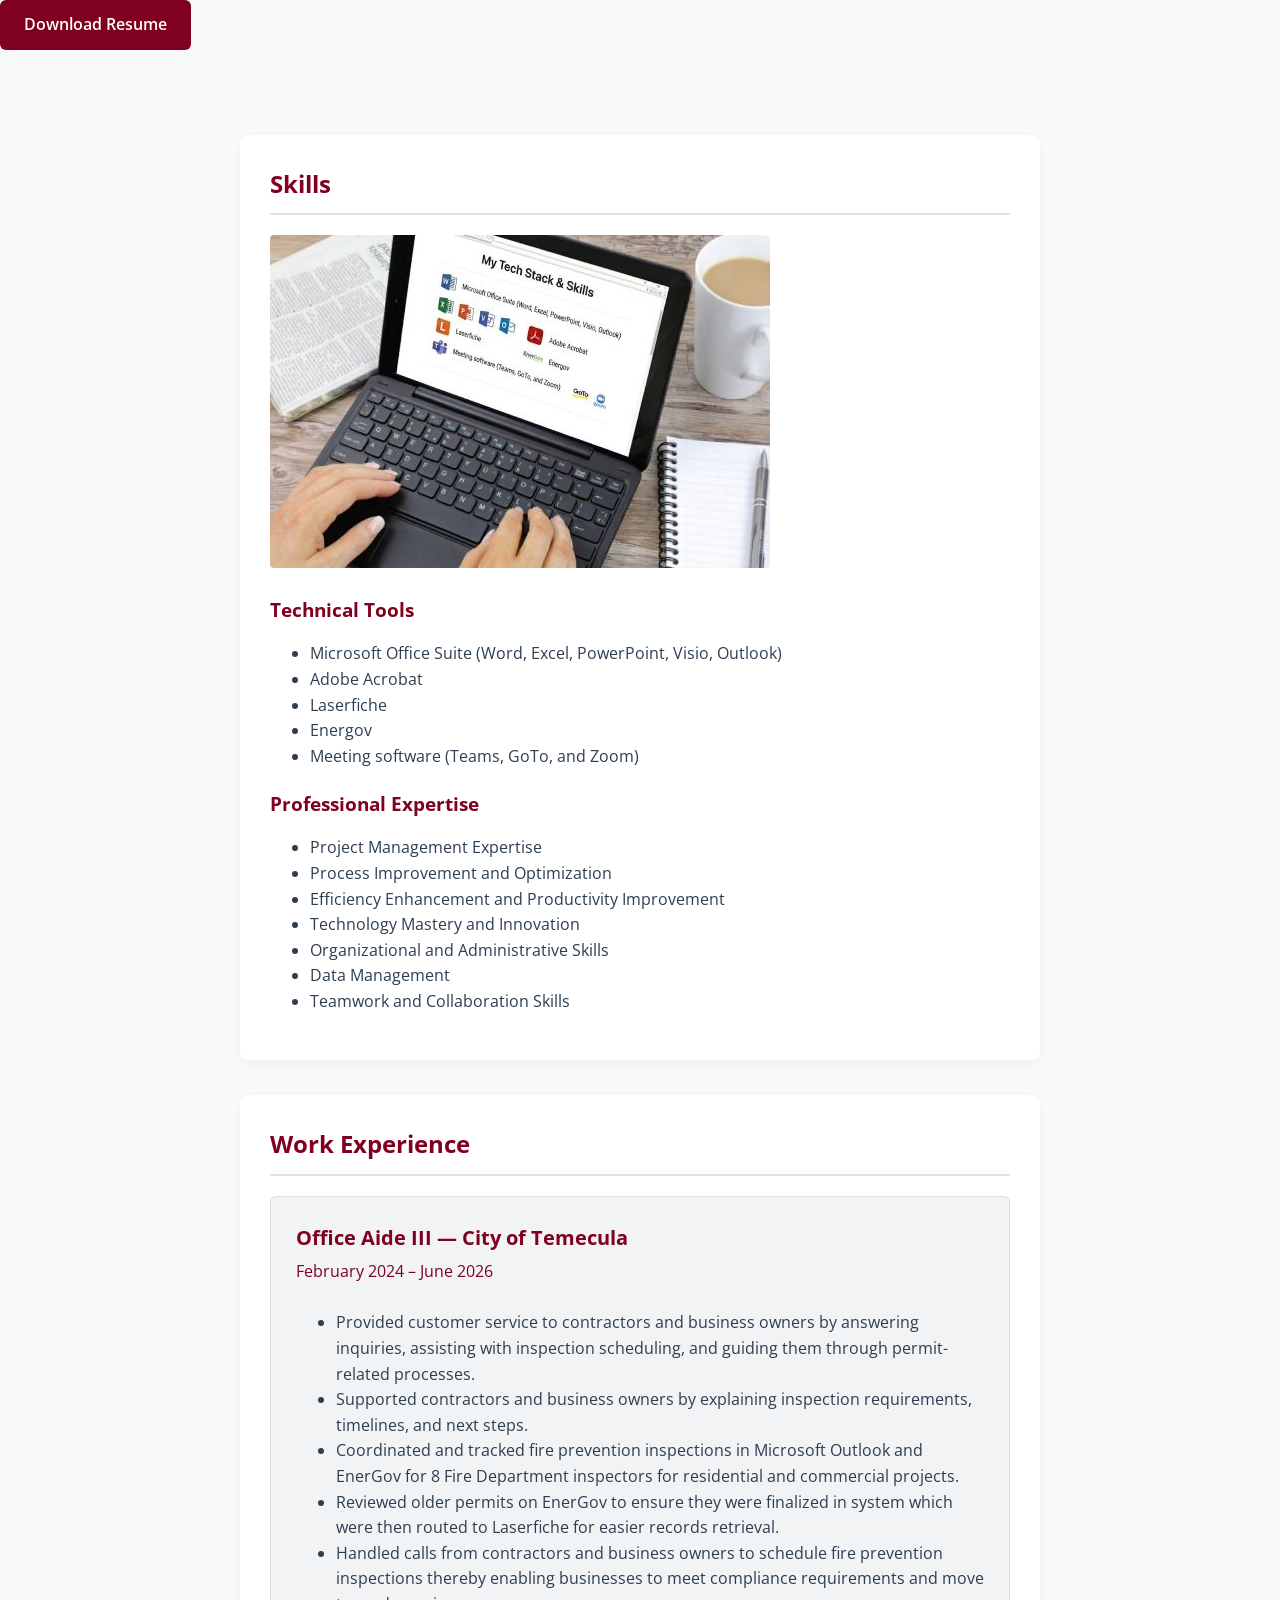
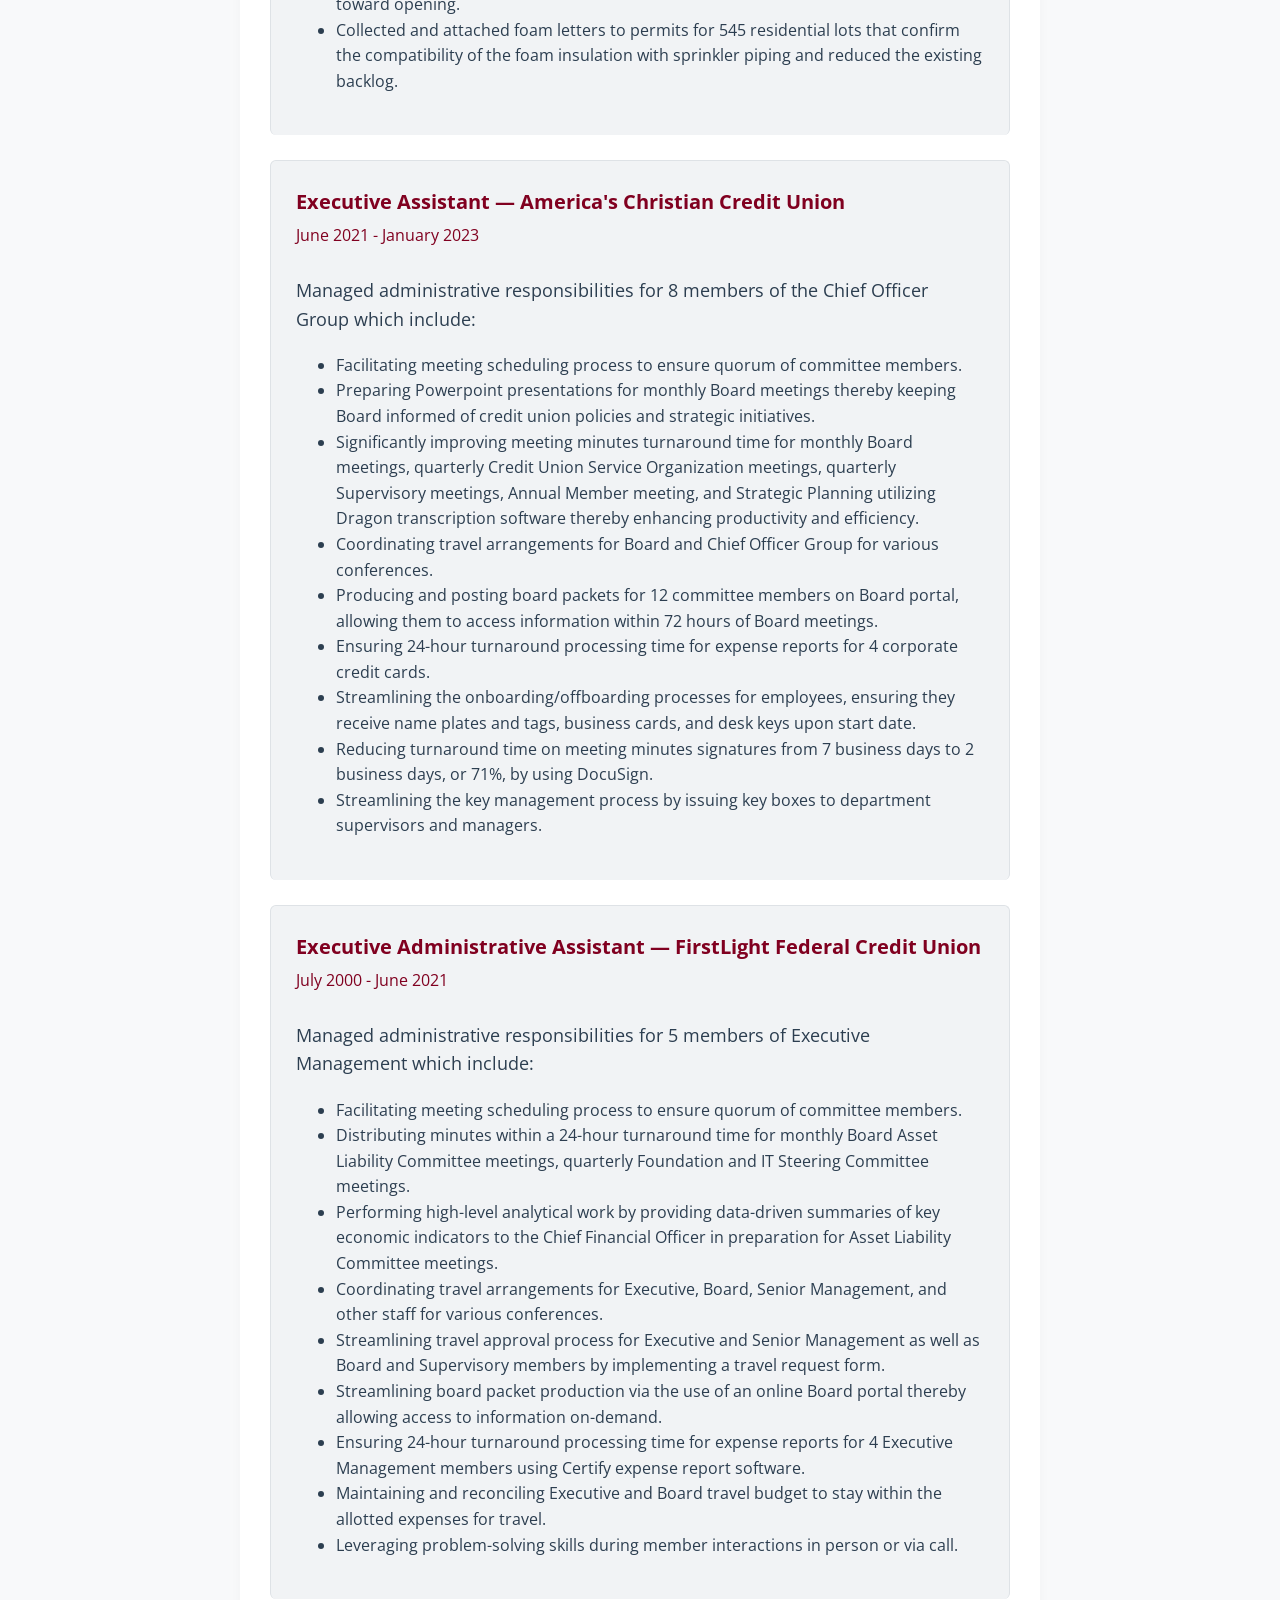
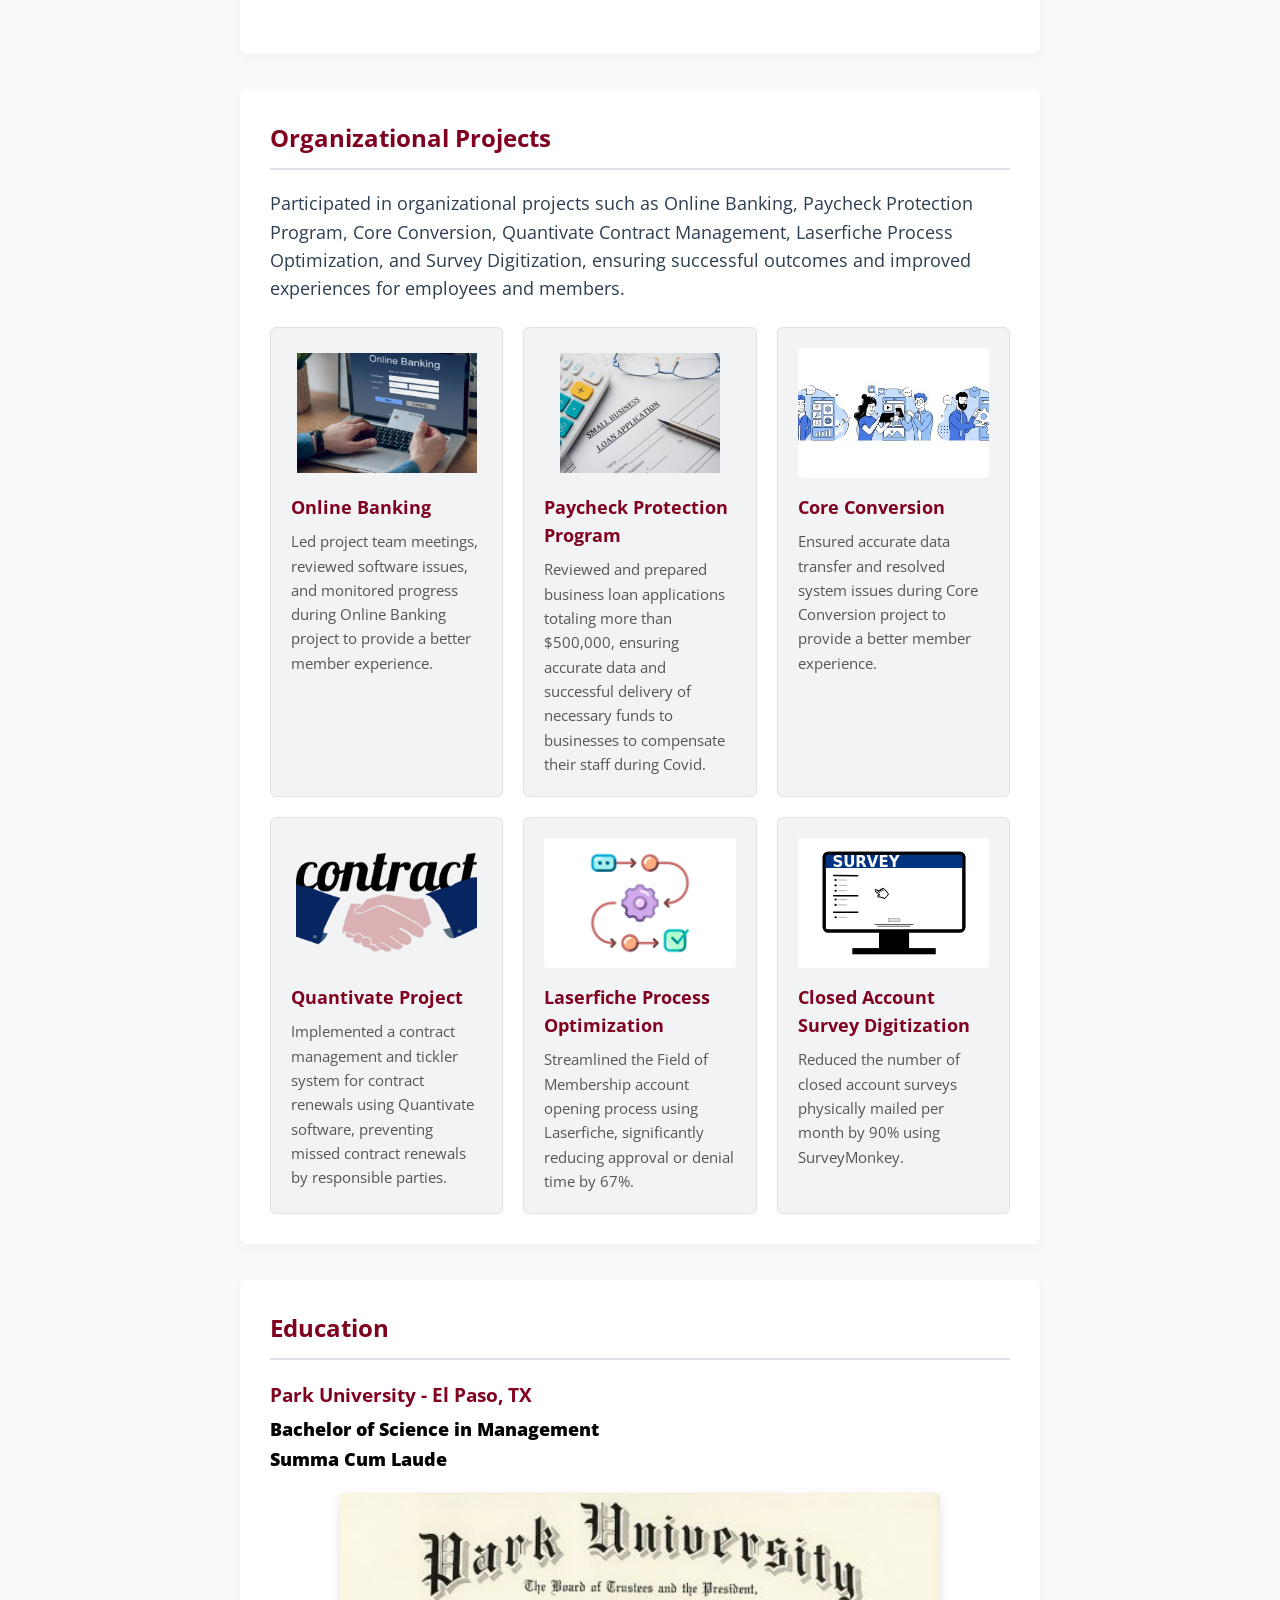
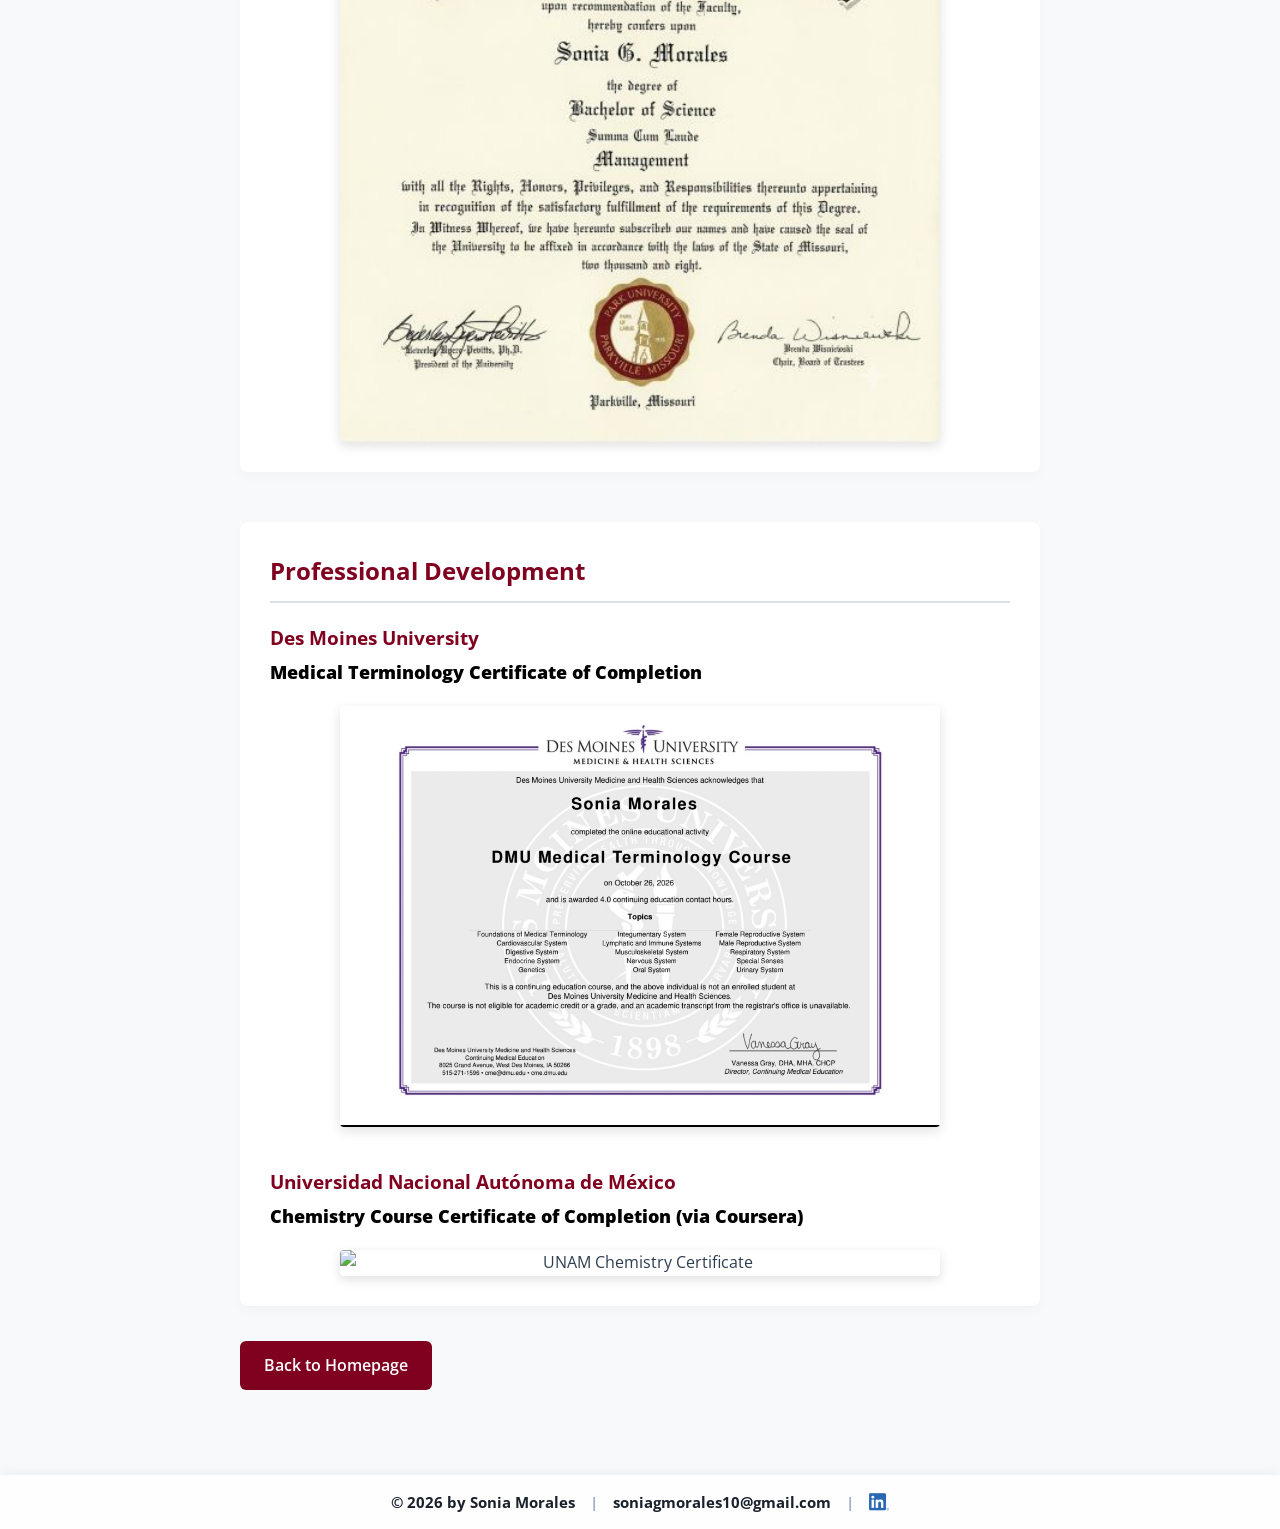
==== commit 7337b8c3: "Update resume.html" ====
--- a/resume.html
+++ b/resume.html
@@ -162,11 +162,12 @@
         </div>
       </section>
              
-      <section class="resume-section">
+      <!-- Education Section -->
+<section class="resume-section" style="margin-bottom: 50px;">
   <h2>Education</h2>
   
   <!-- Park University Container -->
-  <section class="education-item" style="text-align: center; margin-bottom: 40px;">
+  <section class="education-item" style="text-align: center;">
     <div style="text-align: left;">
       <h3>Park University - El Paso, TX</h3>
       <p>Bachelor of Science in Management</p>
@@ -178,9 +179,14 @@
      <img src="images/parkuniversitydiploma.jpg" alt="Park University Diploma" style="width: 100%; height: auto; border-radius: 4px; box-shadow: 0 4px 12px rgba(0,0,0,0.12); display: block;">
     </div>
   </section>
+</section>
+
+<!-- Professional Development Section -->
+<section class="resume-section">
+  <h2>Professional Development</h2>
 
   <!-- Des Moines University Container -->
-  <section class="education-item" style="text-align: center;">
+  <section class="education-item" style="text-align: center; margin-bottom: 40px;">
     <div style="text-align: left;">
       <h3>Des Moines University</h3>
       <p>Medical Terminology Certificate of Completion</p>
@@ -191,7 +197,21 @@
      <img src="images/dmucertificate.jpg" alt="DMU Medical Terminology Certificate" style="width: 100%; height: auto; border-radius: 4px; box-shadow: 0 4px 12px rgba(0,0,0,0.12); display: block;">
     </div>
   </section>
+
+  <!-- Universidad Nacional Autónoma de México Container -->
+  <section class="education-item" style="text-align: center;">
+    <div style="text-align: left;">
+      <h3>Universidad Nacional Autónoma de México</h3>
+      <p>Chemistry Course Certificate of Completion (via Coursera)</p>
+    </div>
+    
+    <!-- Unified Display Box: Matches the exact max-width and centering of the Park box above -->
+    <div class="diploma-display" style="margin: 20px auto 0 auto; max-width: 600px; width: 100%;">
+     <img src="images/unamchemistrycert.pdf" alt="UNAM Chemistry Certificate" style="width: 100%; height: auto; border-radius: 4px; box-shadow: 0 4px 12px rgba(0,0,0,0.12); display: block;">
+    </div>
+  </section>
 </section>
+
 
 
  
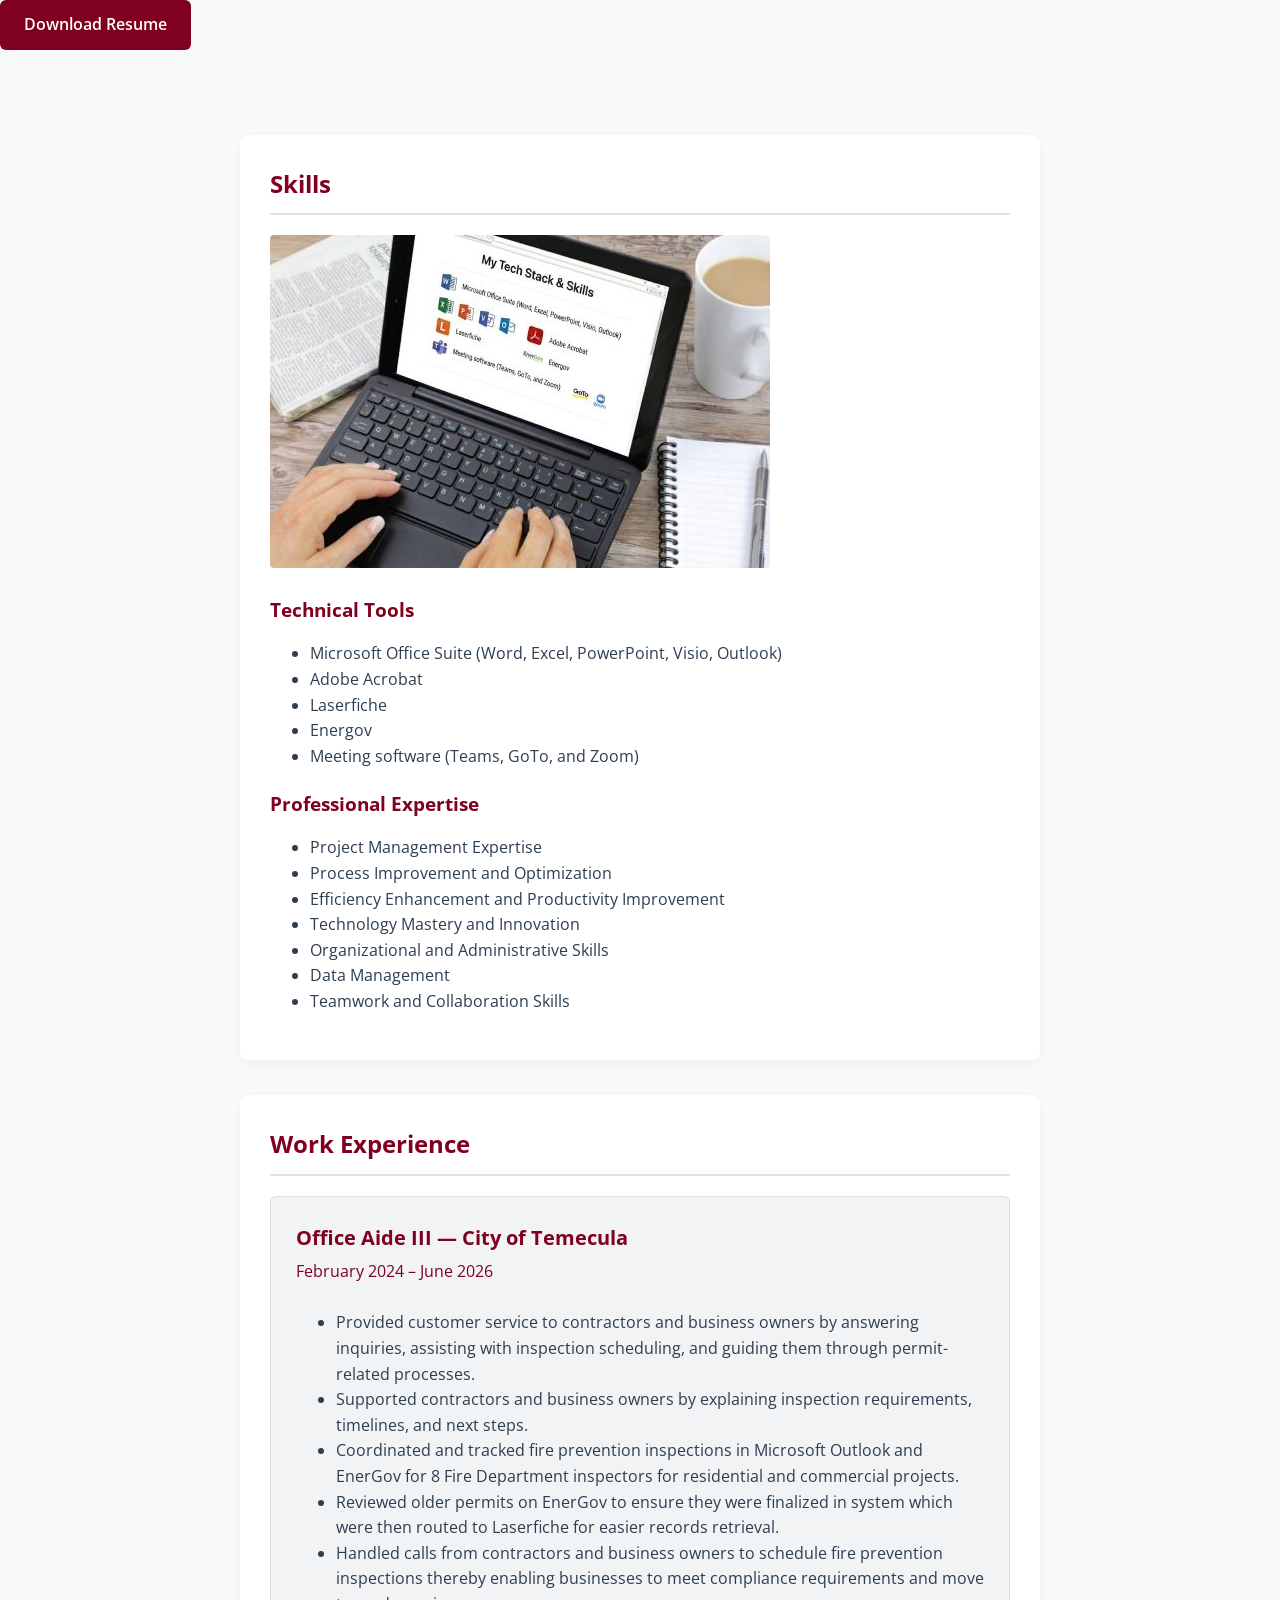
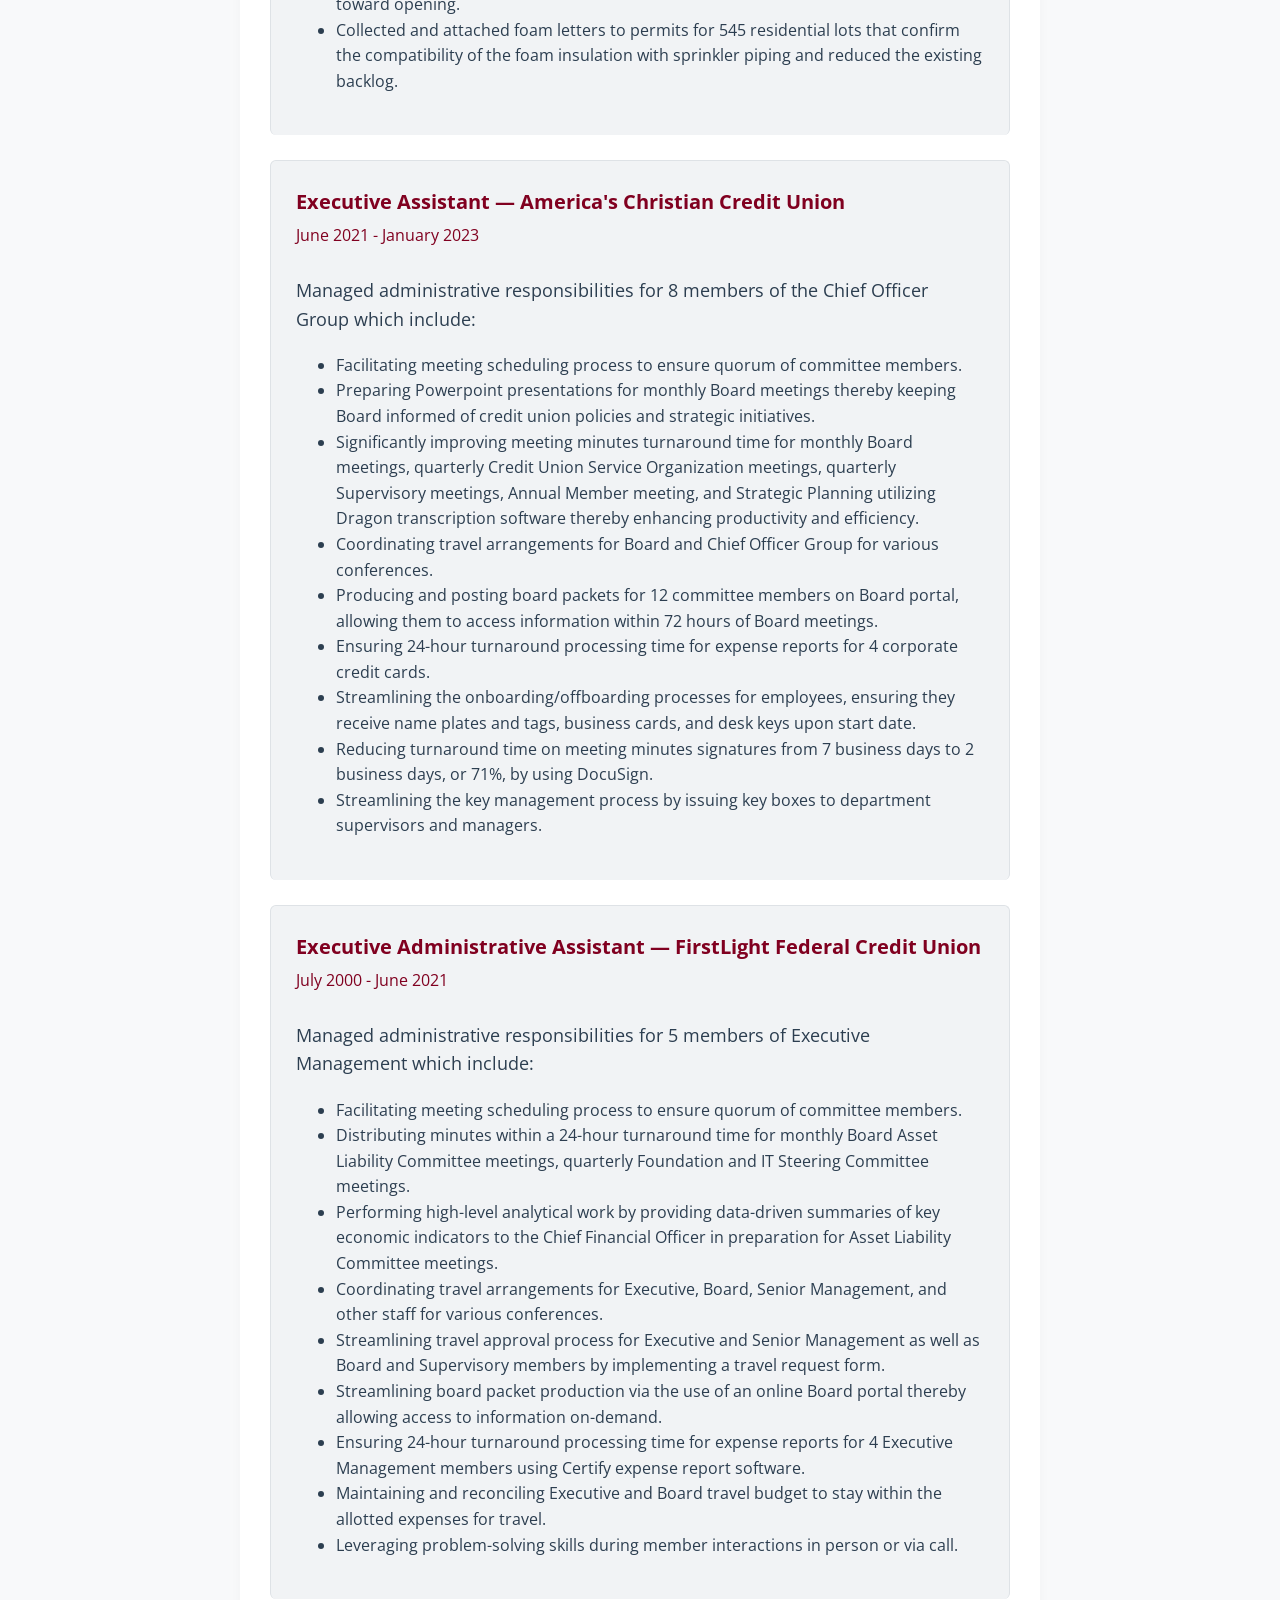
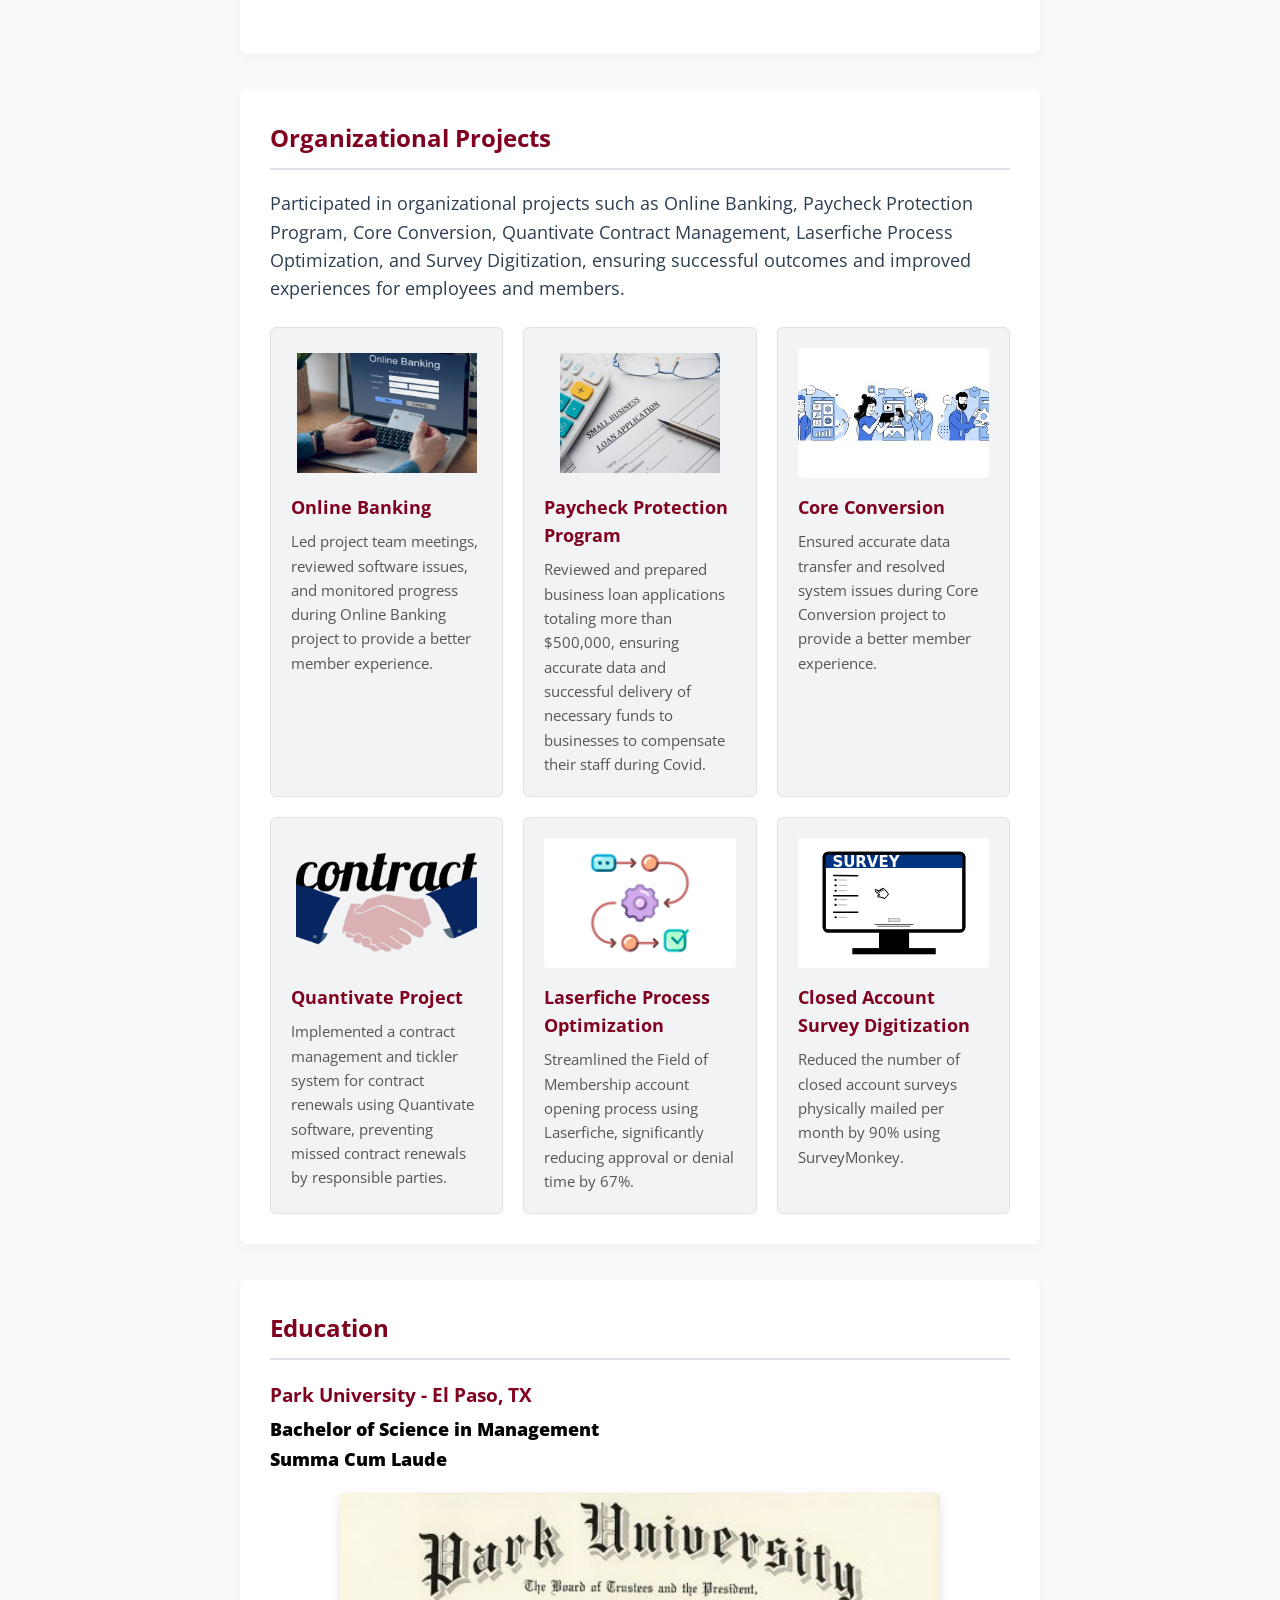
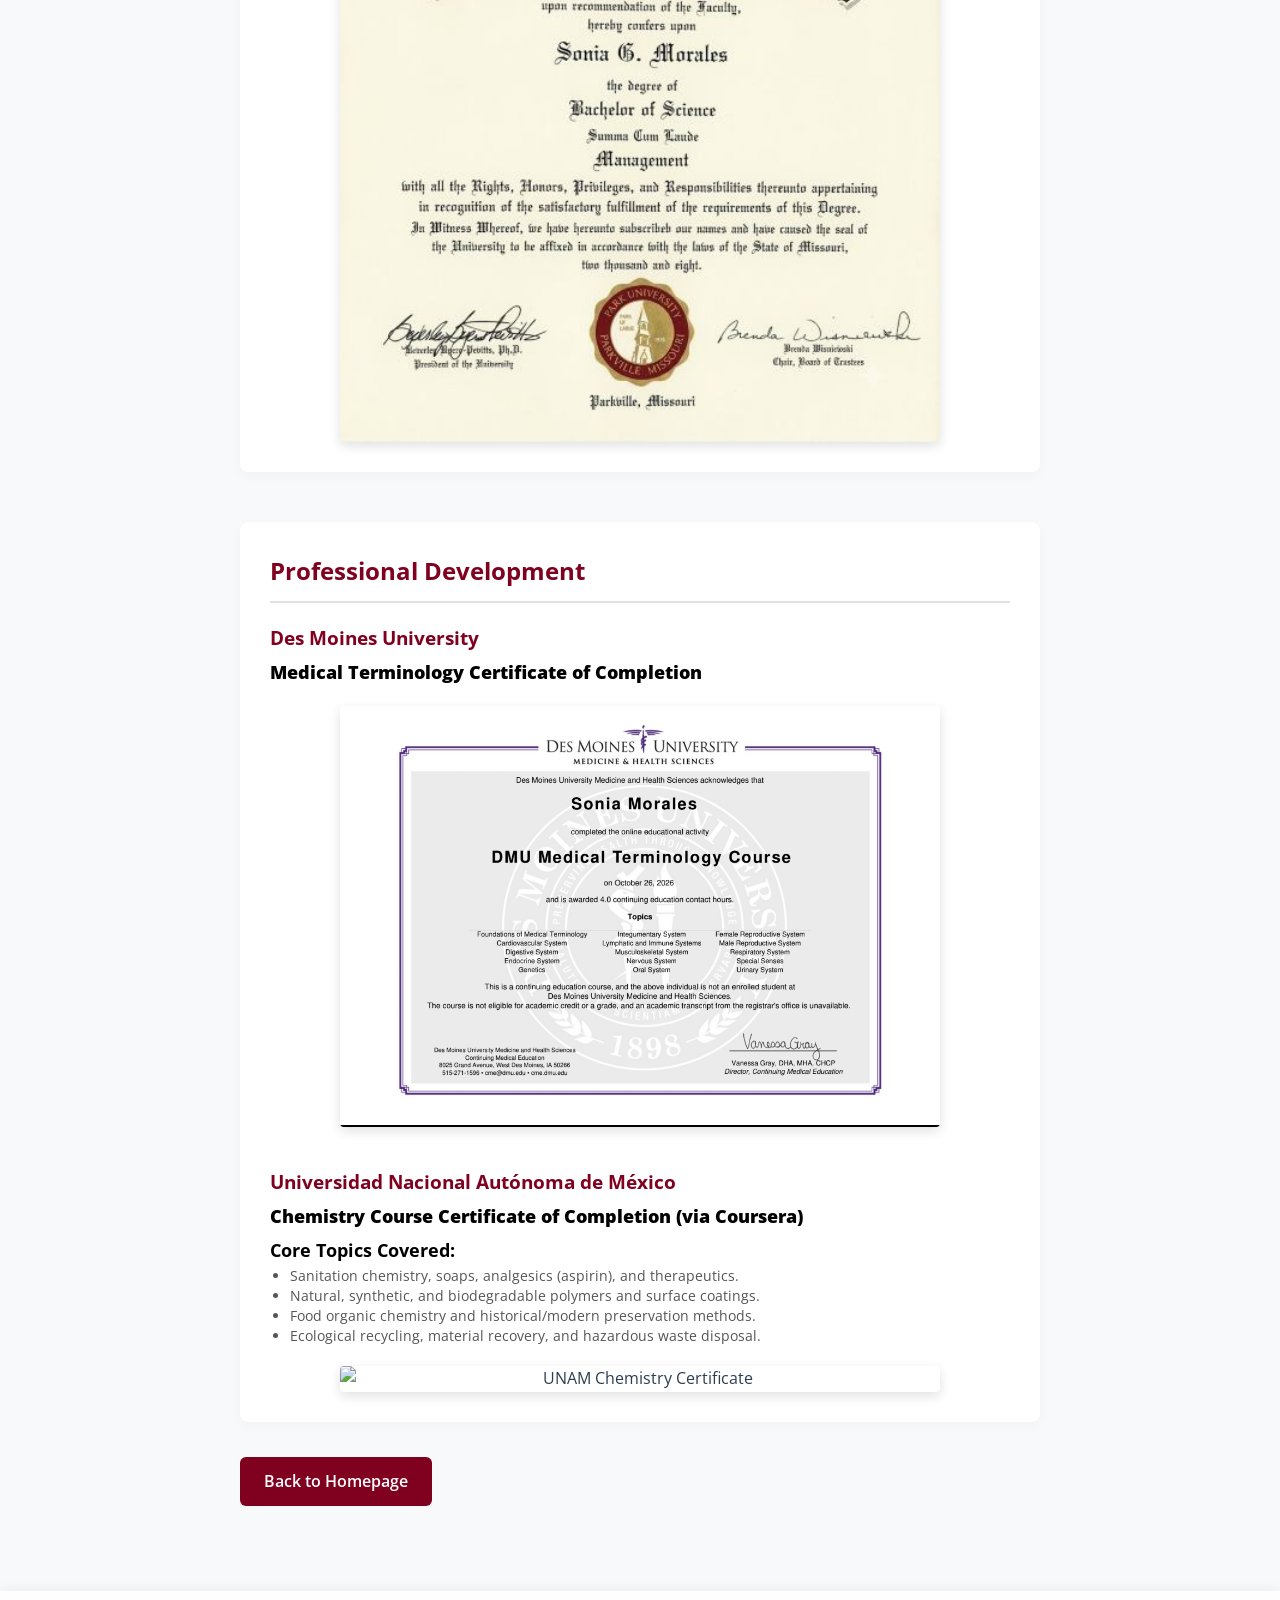
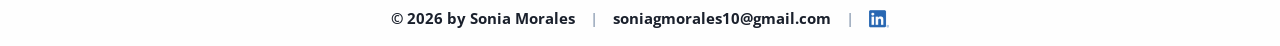
==== commit 317172af: "Enhance education section with course topics Added core topics covered in the Chemistry Course secti" ====
--- a/resume.html
+++ b/resume.html
@@ -199,17 +199,28 @@
   </section>
 
   <!-- Universidad Nacional Autónoma de México Container -->
-  <section class="education-item" style="text-align: center;">
-    <div style="text-align: left;">
-      <h3>Universidad Nacional Autónoma de México</h3>
-      <p>Chemistry Course Certificate of Completion (via Coursera)</p>
-    </div>
-    
-    <!-- Unified Display Box: Matches the exact max-width and centering of the Park box above -->
-    <div class="diploma-display" style="margin: 20px auto 0 auto; max-width: 600px; width: 100%;">
-     <img src="images/unamchemistrycert.pdf" alt="UNAM Chemistry Certificate" style="width: 100%; height: auto; border-radius: 4px; box-shadow: 0 4px 12px rgba(0,0,0,0.12); display: block;">
-    </div>
-  </section>
+<section class="education-item" style="text-align: center;">
+  <div style="text-align: left;">
+    <h3>Universidad Nacional Autónoma de México</h3>
+    <p>Chemistry Course Certificate of Completion (via Coursera)</p>
+    <!-- Short, punchy topic summary -->
+    <div style="font-size: 0.9em; color: #555; margin-top: 8px; line-height: 1.4;">
+      <p style="margin: 0;"><strong>Core Topics Covered:</strong></p>
+      <ul style="margin: 3px 0 0 0; padding-left: 20px;">
+        <li>Sanitation chemistry, soaps, analgesics (aspirin), and therapeutics.</li>
+        <li>Natural, synthetic, and biodegradable polymers and surface coatings.</li>
+        <li>Food organic chemistry and historical/modern preservation methods.</li>
+        <li>Ecological recycling, material recovery, and hazardous waste disposal.</li>
+      </ul>
+    </div>
+  </div>
+  
+  <!-- Unified Display Box: Matches the exact max-width and centering of the Park box above -->
+  <div class="diploma-display" style="margin: 20px auto 0 auto; max-width: 600px; width: 100%;">
+   <img src="images/unamchemistrycert.pdf" alt="UNAM Chemistry Certificate" style="width: 100%; height: auto; border-radius: 4px; box-shadow: 0 4px 12px rgba(0,0,0,0.12); display: block;">
+  </div>
+</section>
+
 </section>
 
 
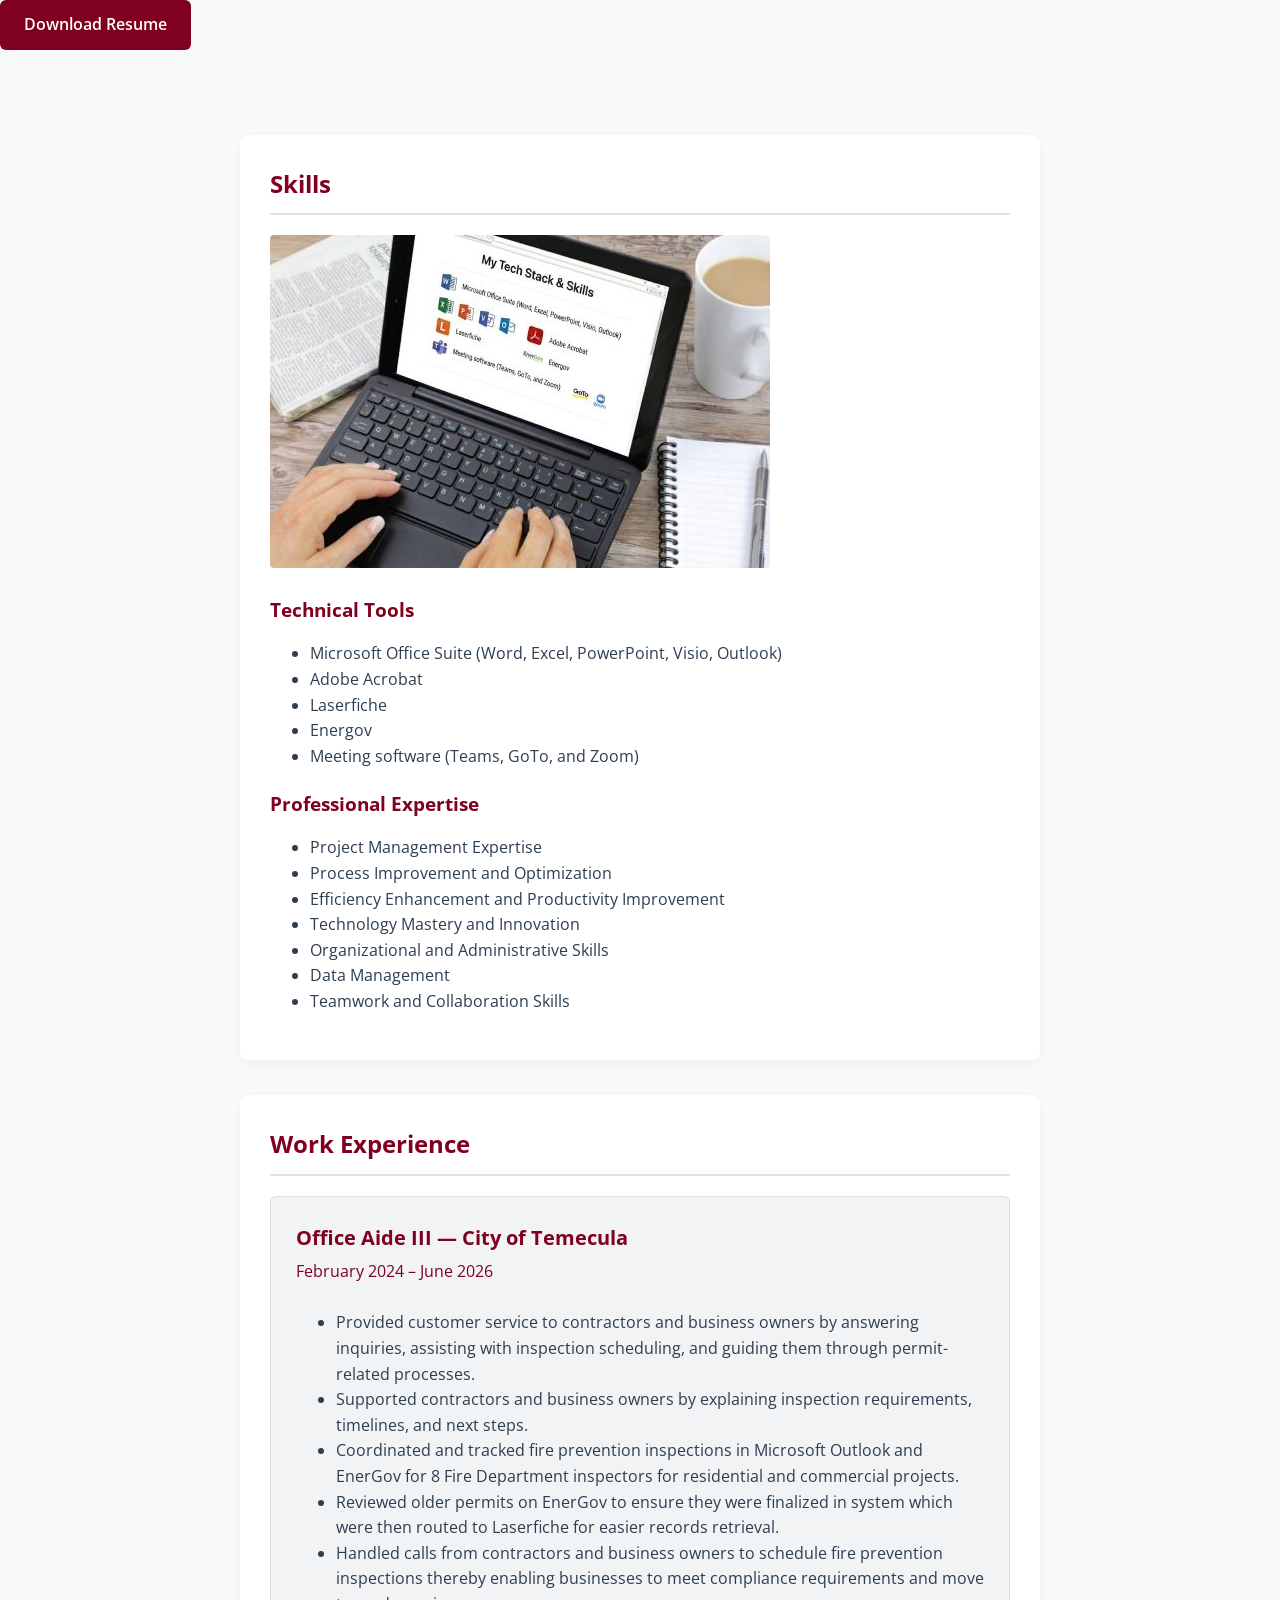
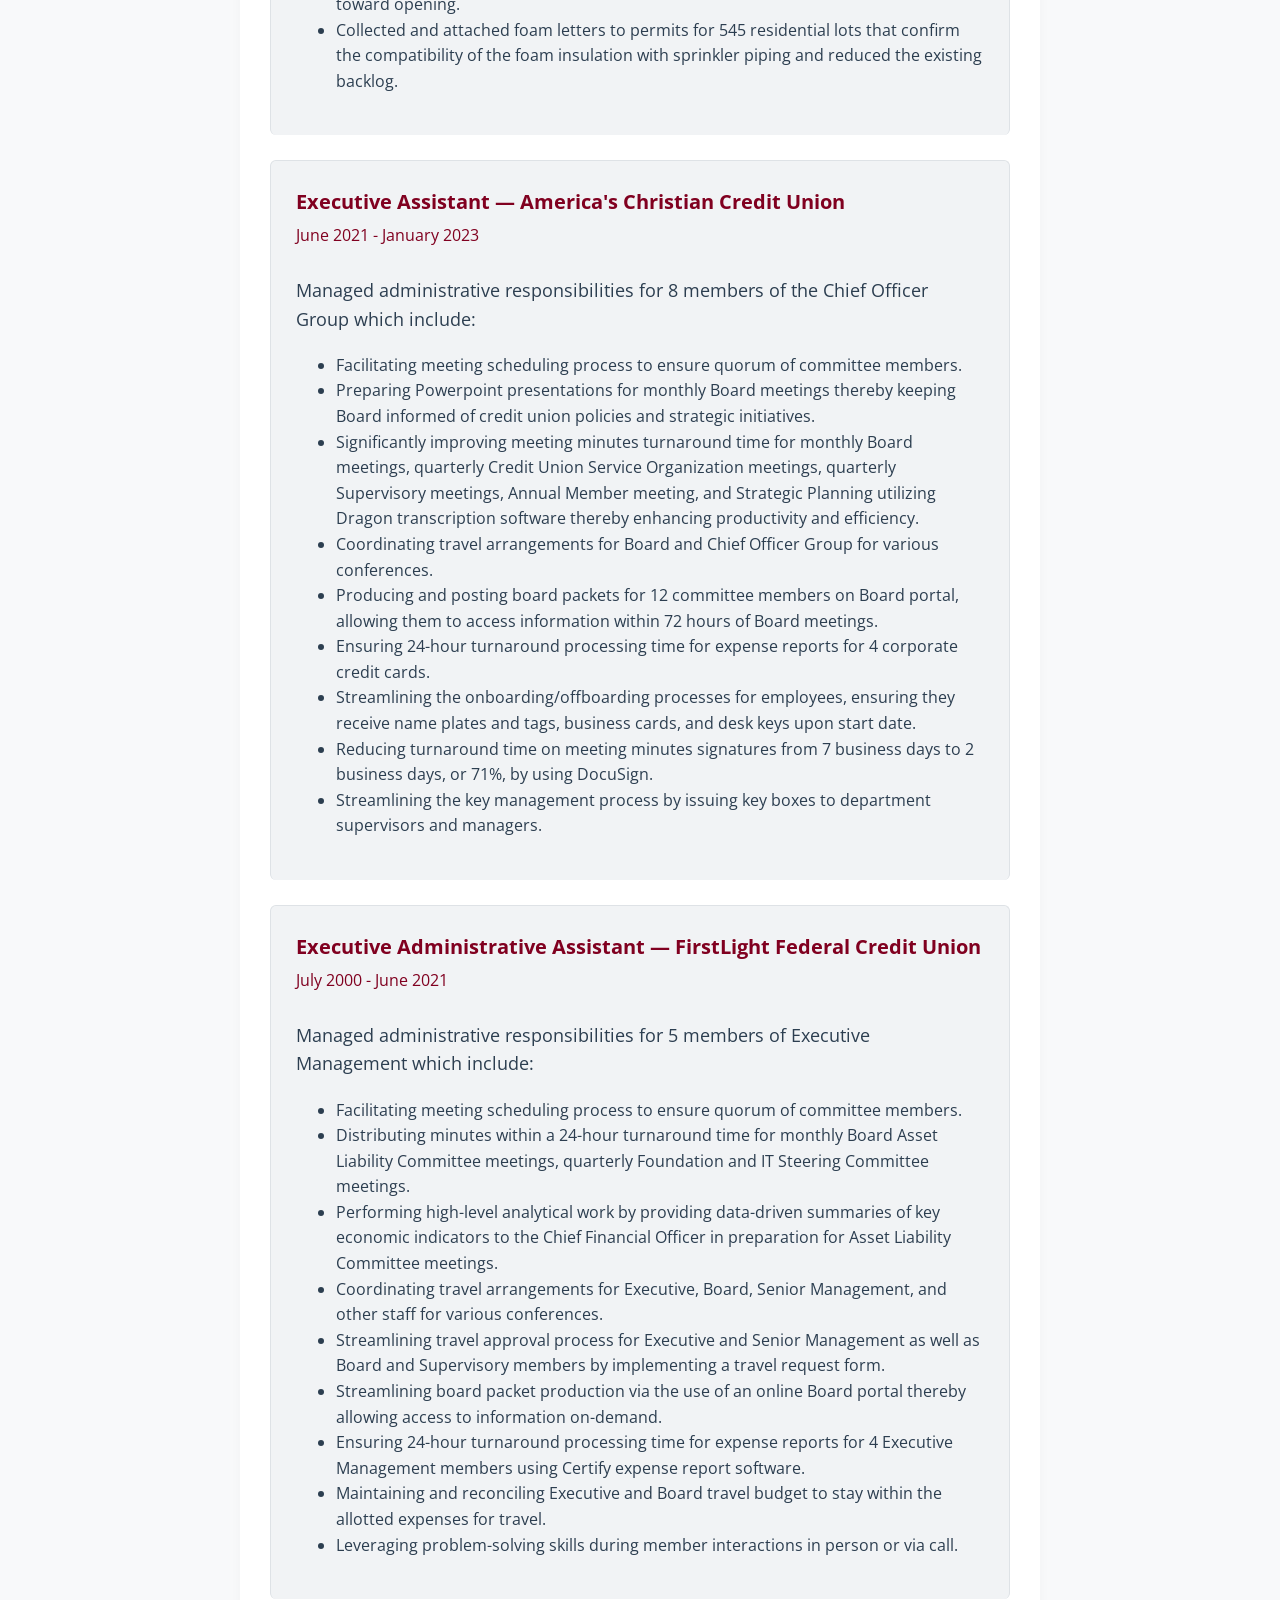
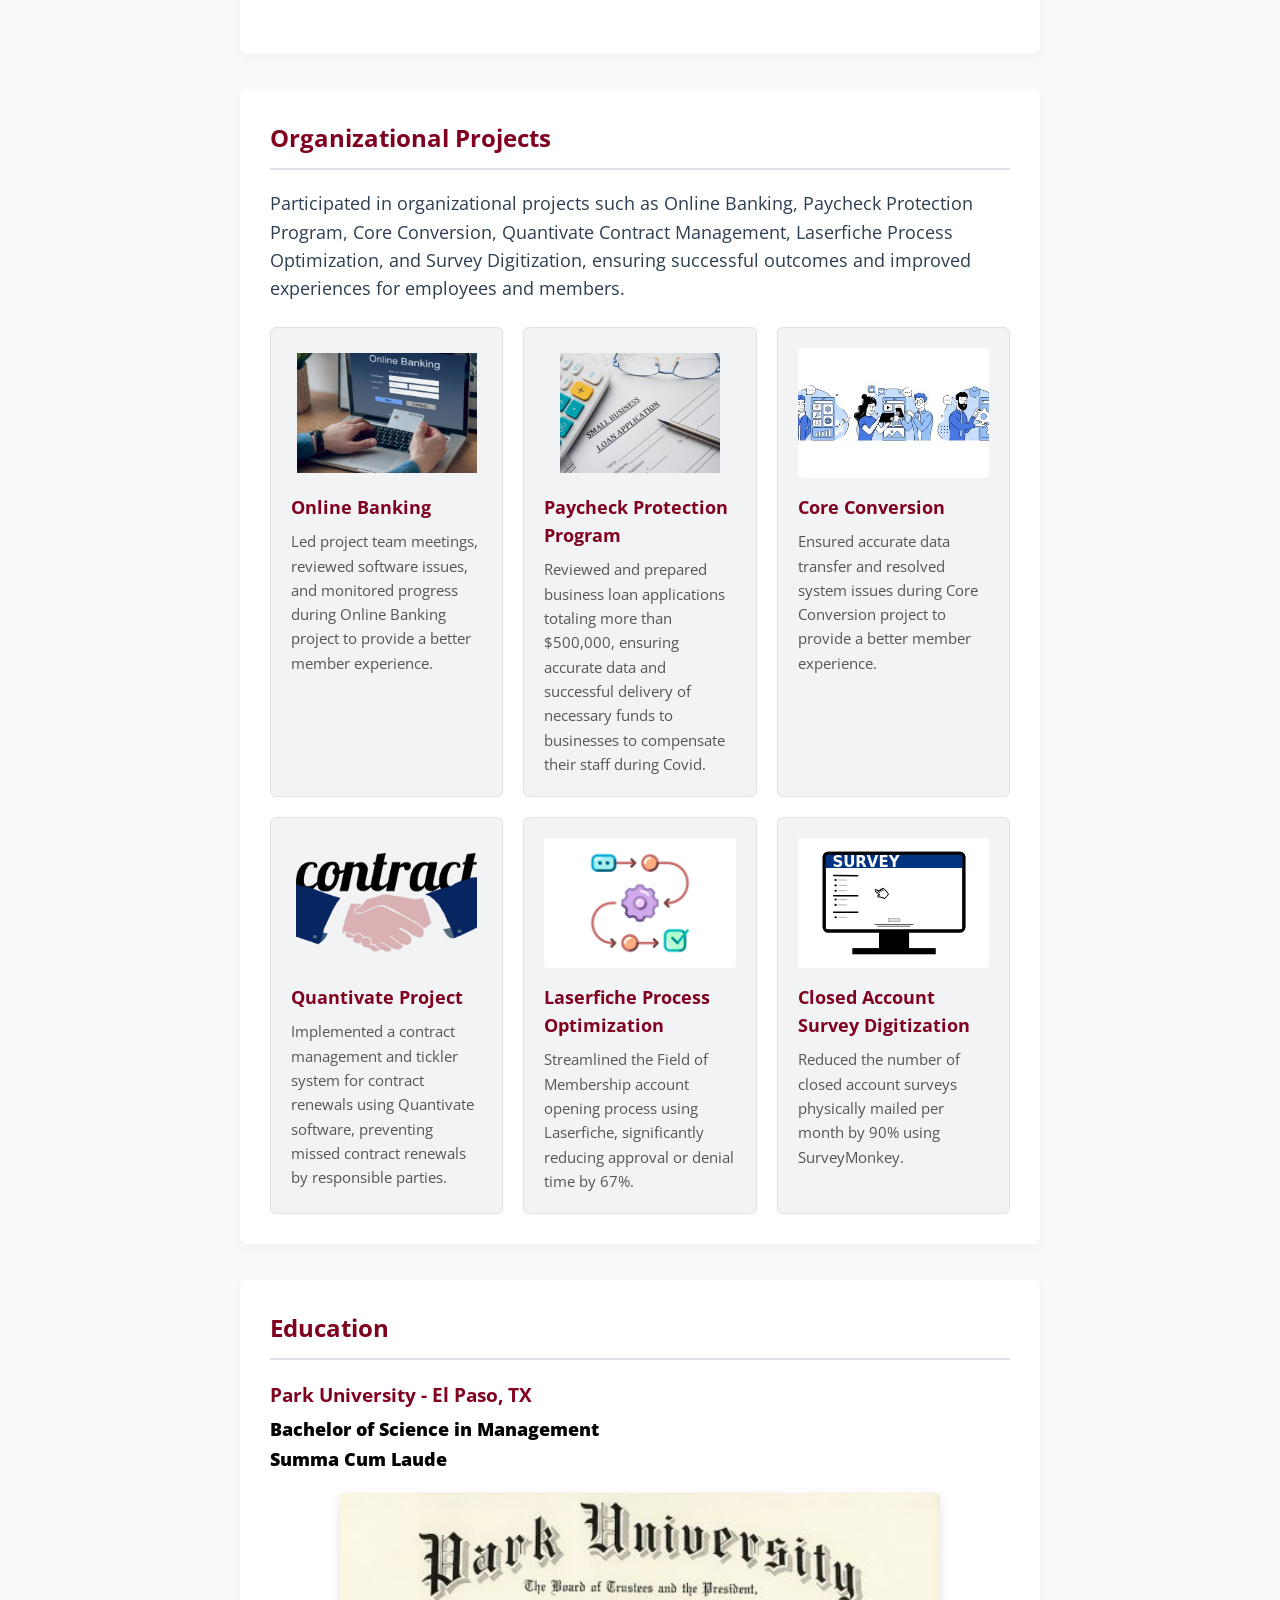
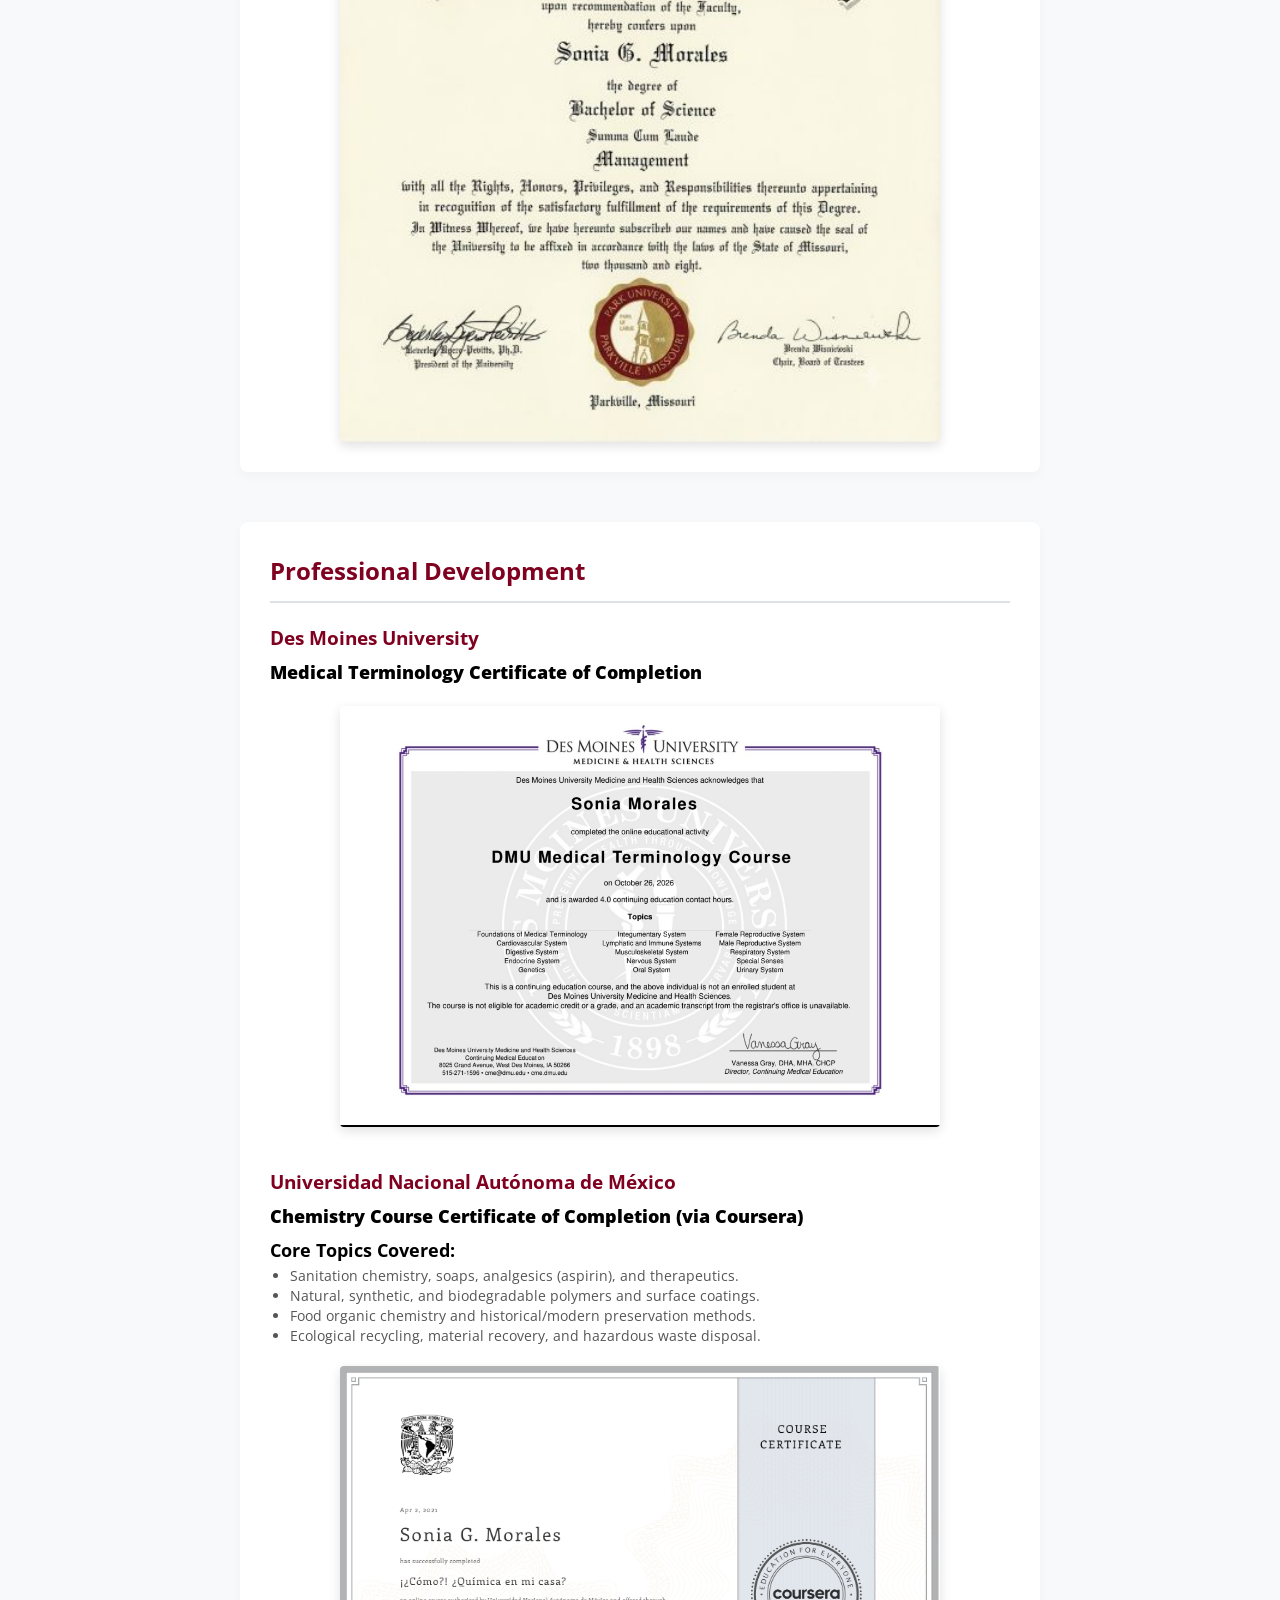
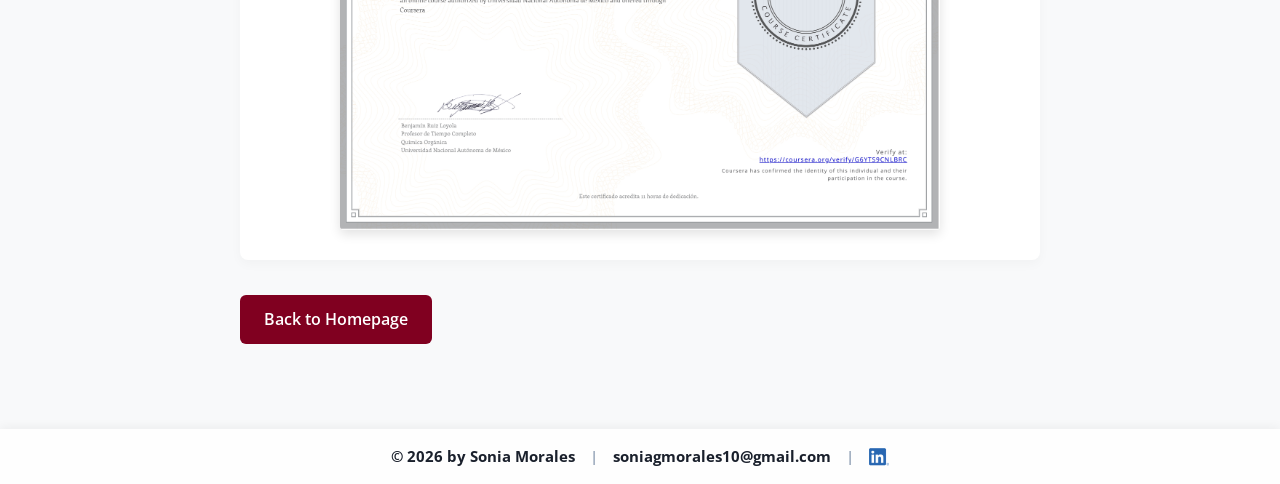
==== commit b40e2372: "Update resume.html" ====
--- a/resume.html
+++ b/resume.html
@@ -215,10 +215,12 @@
     </div>
   </div>
   
-  <!-- Unified Display Box: Matches the exact max-width and centering of the Park box above -->
-  <div class="diploma-display" style="margin: 20px auto 0 auto; max-width: 600px; width: 100%;">
-   <img src="images/unamchemistrycert.pdf" alt="UNAM Chemistry Certificate" style="width: 100%; height: auto; border-radius: 4px; box-shadow: 0 4px 12px rgba(0,0,0,0.12); display: block;">
-  </div>
+ <!-- Unified Display Box: Matches the exact max-width and centering of the Park box above -->
+<div class="diploma-display" style="margin: 20px auto 0 auto; max-width: 600px; width: 100%;">
+  <a href="https://coursera.org/verify/G6YTS9CNLBRC" target="_blank" rel="noopener noreferrer" style="text-decoration: none; display: block;">
+    <img src="images/unamchemistrycert.jpg" alt="UNAM Chemistry Certificate" style="width: 100%; height: auto; border-radius: 4px; box-shadow: 0 4px 12px rgba(0,0,0,0.12); display: block;">
+  </a>
+</div>
 </section>
 
 </section>
